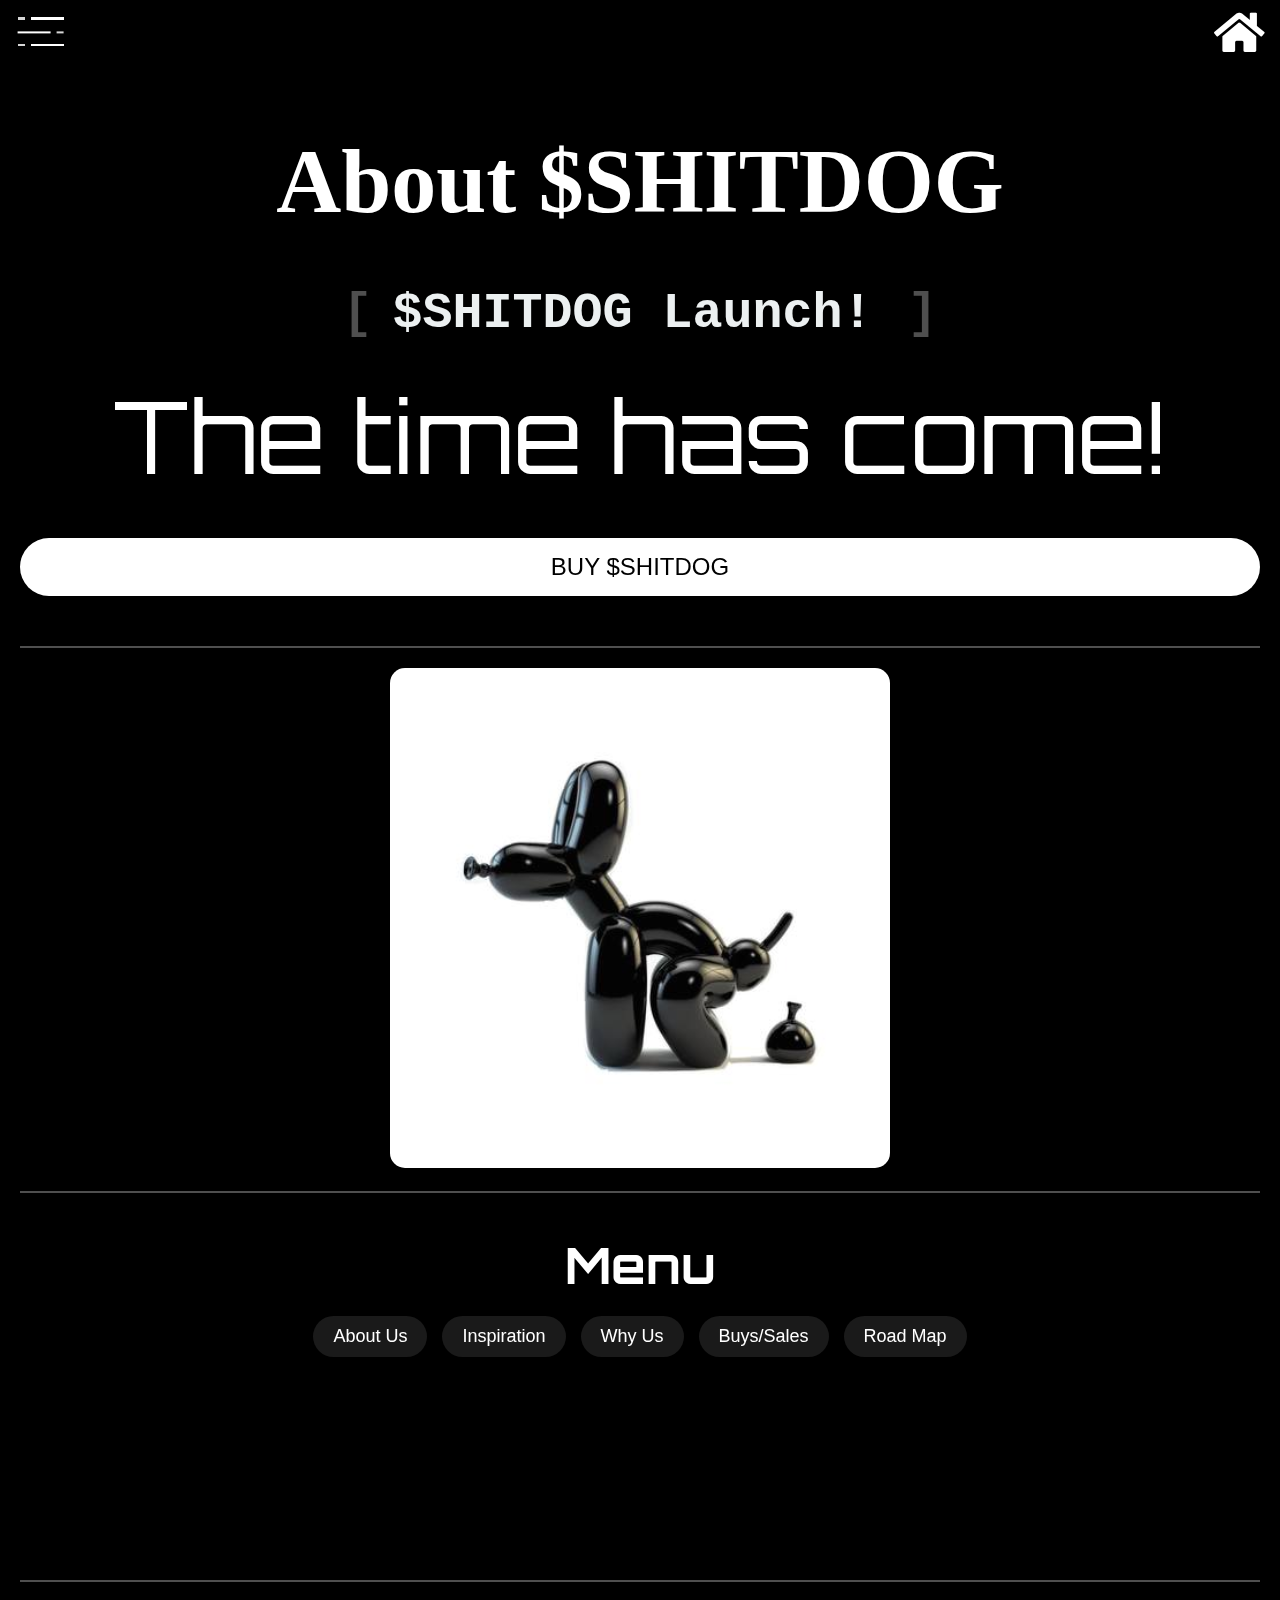
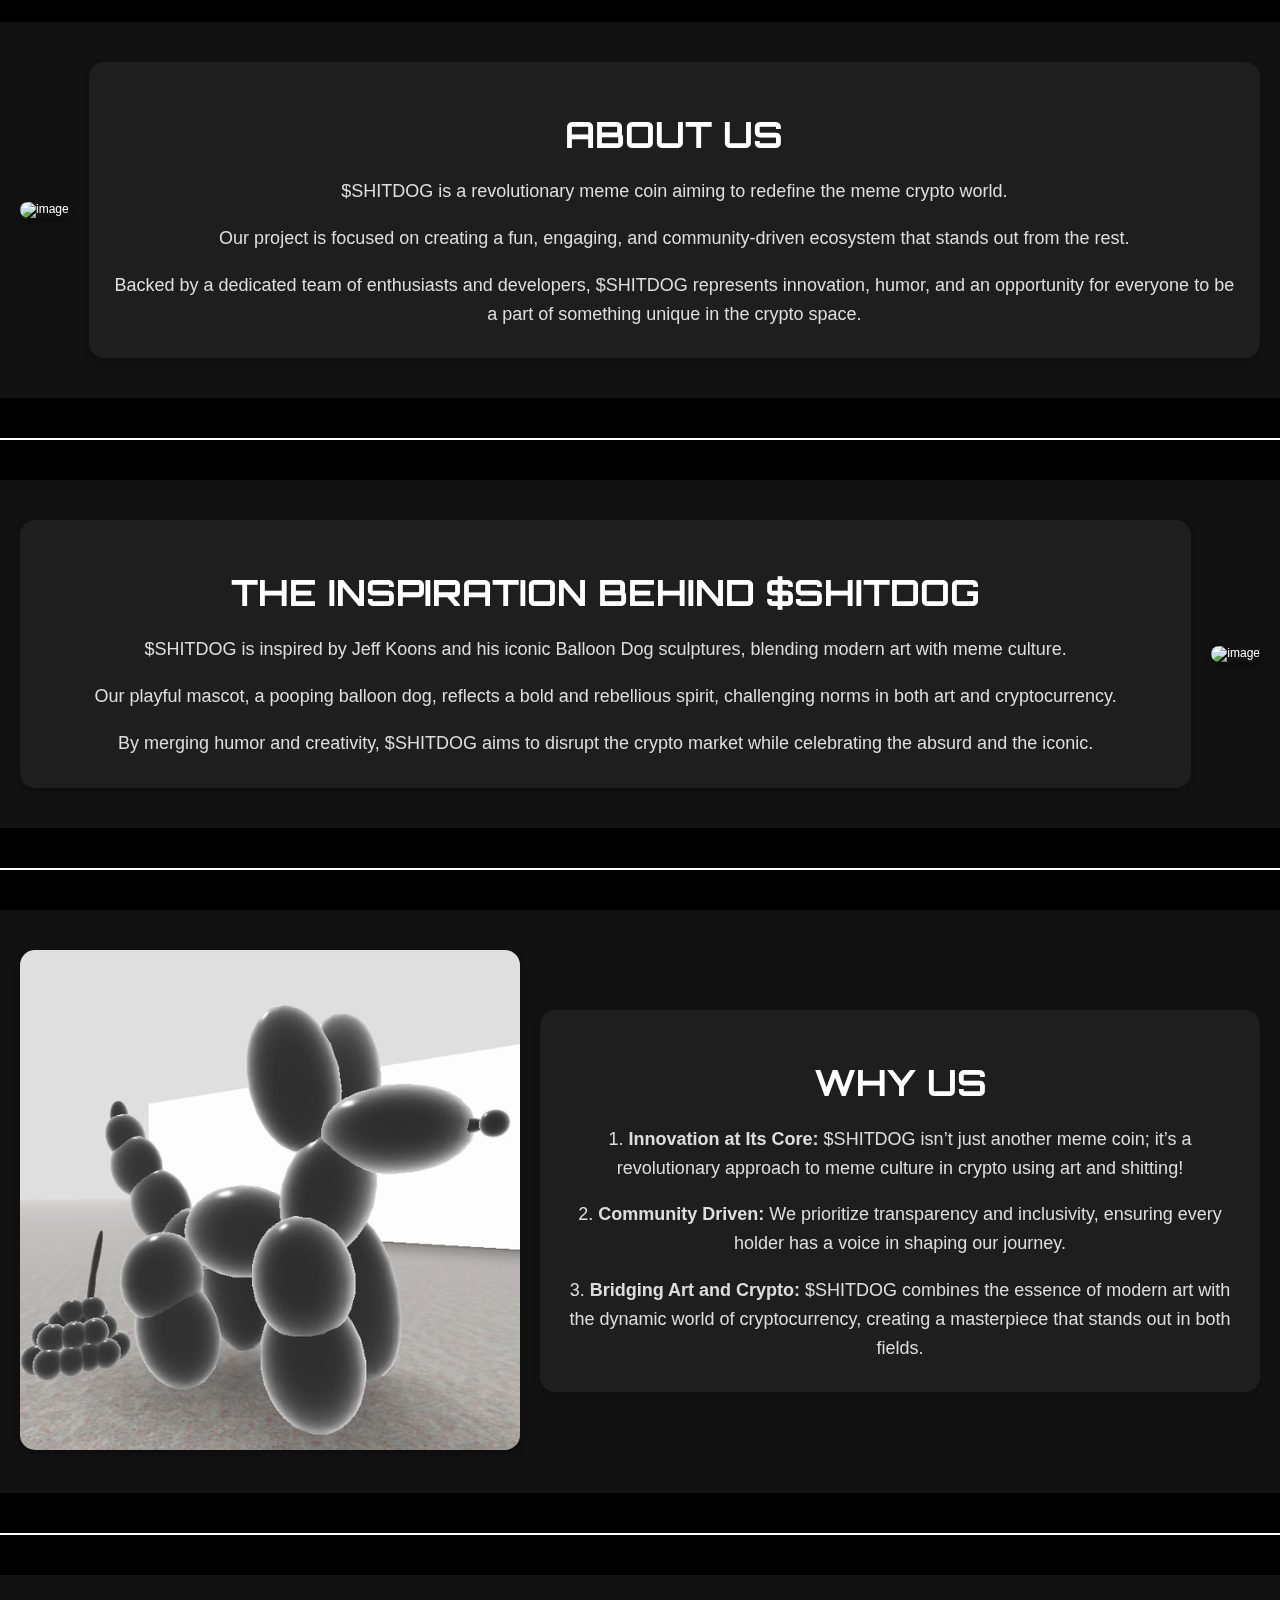
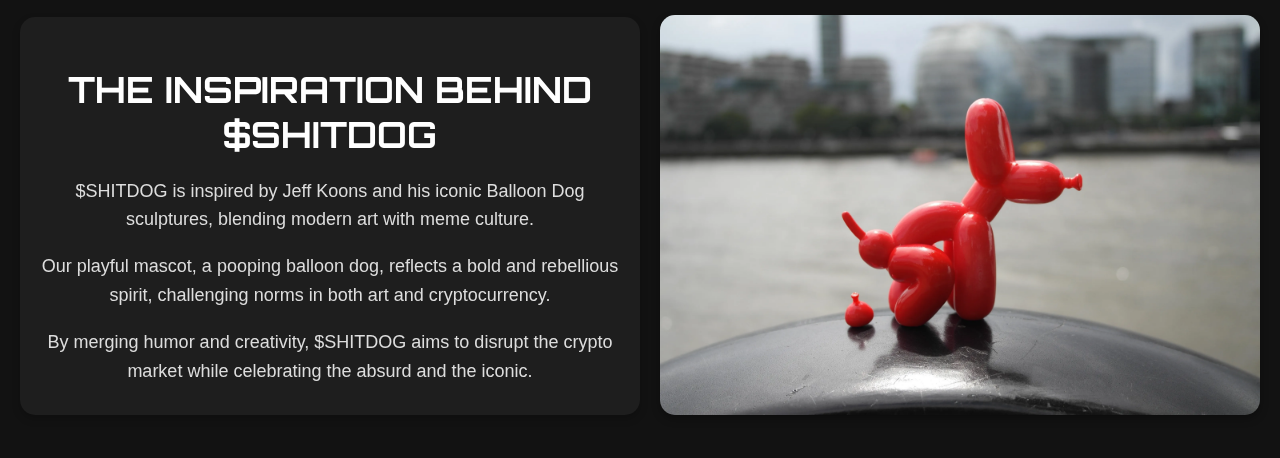
==== aboutcoin.html @ 954bfbb8 "a coisar o about us" ====
<!DOCTYPE html>
<html lang="en">
<head>
    <meta charset="UTF-8">
    <meta name="viewport" content="width=device-width, initial-scale=1.0">
    <title>About - $SHITDOG</title>
    <link rel="stylesheet" href="css/menu.css">
    <link rel="stylesheet" href="css/about.css">
    <link rel="stylesheet" href="css/particle.css">
    <link href="https://fonts.googleapis.com/css2?family=Orbitron:wght@400;900&display=swap" rel="stylesheet">
    <link href="https://cdn.bootcss.com/font-awesome/5.8.0/css/all.css" rel="stylesheet" />
    <link href="https://fonts.googleapis.com/css?family=Lato" rel="stylesheet">
</head>
<body>
    <header>
        <div id="nav-container">
            <div class="toggle-icon">
                <span class="bar"></span>
                <span class="bar"></span>
                <span class="bar"></span>
            </div><!-- /toggle-icon -->
        </div><!-- /nav-container -->
        <a href="index.html" id="home-button">
            <i class="fas fa-home"></i>
        </a>
    </header>

    <div id="buttons-container">
        <div class="wrap"><a class="btn-6" href="aboutcoin.html">About Us</a></div>
        <div class="wrap"><a class="btn-6" href="#">Button 2</a></div>
        <div class="wrap"><a class="btn-6" href="#">Button 3</a></div>
    </div>

    <div class="main-section">
        <h1 class="page-title">About $SHITDOG</h1>
        
        <div class="content">
            <div class="content__container">
                <p class="content__container__text">$SHITDOG Launch!</p>     
            </div>
        </div>        

        <div class="coin">
            <div class="front"></div>
            <div class="front_b"></div>
            <div class="back"></div>
            <div class="back_b"></div>
        </div>
        <div id="countdown" class="countdown"></div>
        <button id="buy-button" class="buy-button" disabled>BUY $SHITDOG</button>

        <div class="image-container">
            <hr class="custom-hr">
            <img src="imgs/logonotext.png" alt="SHITDOG Image" class="rounded-image">
            <hr class="custom-hr">
        </div>
        

        <h2 class="menu-title">Menu</h2>
        <div class="menu-buttons">
            <a href="#about-us" class="menu-btn">About Us</a>
            <a href="#inspiration" class="menu-btn">Inspiration</a>
            <a href="#whyus" class="menu-btn">Why Us</a>
            <a href="#buyssales" class="menu-btn">Buys/Sales</a>
            <a href="#roadmap" class="menu-btn">Road Map</a>
        </div>

        <div class="video-container">
            <video autoplay loop muted playsinline class="video-loop">
                <source src="imgs/GifCao.mp4" type="video/mp4">
                Your browser does not support the video tag.
            </video>
            <hr class="custom-hr">
        </div>
    </div>
    
    <section class="about-us" id="about-us">
        <div class="about-us-image">
            <img src="imgs/Logo.png" alt="image">
        </div>
        <div class="about-us-text">
            <h2>About Us</h2>
            <p>$SHITDOG is a revolutionary meme coin aiming to redefine the meme crypto world.</p>
            <p>Our project is focused on creating a fun, engaging, and community-driven ecosystem that stands out from the rest.</p>
            <p>Backed by a dedicated team of enthusiasts and developers, $SHITDOG represents innovation, humor, and an opportunity for everyone to be a part of something unique in the crypto space.</p>
        </div>
    </section>

    <hr class="custom-hrr"> <!-- Linha branca entre seções -->
    
    <section class="about-us2" id="inspiration">
        <div class="about-us-text2">
            <h2>The Inspiration Behind $SHITDOG </h2>
            <p>$SHITDOG is inspired by Jeff Koons and his iconic Balloon Dog sculptures, blending modern art with meme culture. </p>
            <p>Our playful mascot, a pooping balloon dog, reflects a bold and rebellious spirit, challenging norms in both art and cryptocurrency. </p>
            <p>By merging humor and creativity, $SHITDOG aims to disrupt the crypto market while celebrating the absurd and the iconic.</p>
        </div>
        <div class="about-us-image2">
            <img src="imgs/jeffimage.jpeg" alt="image">
        </div>
    </section>

    <hr class="custom-hrr"> <!-- Linha branca entre seções -->
    
    <section class="about-us" id="whyus">
        <div class="about-us-image">
            <img src="imgs/modelRB.png" alt="image">
        </div>
        <div class="about-us-text">
            <h2>Why Us</h2>
            <p>1. <strong>Innovation at Its Core:</strong> $SHITDOG isn’t just another meme coin; it’s a revolutionary approach to meme culture in crypto using art and shitting!</p>
            <p>2. <strong>Community Driven:</strong> We prioritize transparency and inclusivity, ensuring every holder has a voice in shaping our journey.</p>
            <p>3. <strong>Bridging Art and Crypto:</strong> $SHITDOG combines the essence of modern art with the dynamic world of cryptocurrency, creating a masterpiece that stands out in both fields.</p>
        </div>
    </section>

    <hr class="custom-hrr"> <!-- Linha branca entre seções --> 

    <section class="about-us2" id="buyssales">
        <div class="about-us-text2">
            <h2>The Inspiration Behind $SHITDOG </h2>
            <p>$SHITDOG is inspired by Jeff Koons and his iconic Balloon Dog sculptures, blending modern art with meme culture. </p>
            <p>Our playful mascot, a pooping balloon dog, reflects a bold and rebellious spirit, challenging norms in both art and cryptocurrency. </p>
            <p>By merging humor and creativity, $SHITDOG aims to disrupt the crypto market while celebrating the absurd and the iconic.</p>
        </div>
        <div class="about-us-image2">
            <img src="imgs/poopingdog.png" alt="image">
        </div>
    </section>
    
    
    


</body> 

<script src="js/countdown.js"></script>
<script src="js/menu.js"></script>
<script src="https://code.jquery.com/jquery-3.6.0.min.js"></script>

</html>
---- css/menu.css ----
@import url(https://fonts.googleapis.com/css?family=Open+Sans:400);

header {
    position: fixed;
    top: 0;
    left: 0;
    width: 100%;
    height: 80px;
    background-color: rgba(0, 0, 0, 0); /* Fundo transparente */
    display: flex;
    align-items: center;
    padding: 5px; /* Padding ajustado para cima e para a esquerda */
    z-index: 2;
}
  
#nav-container {
    display: flex;
    align-items: center;
}

/* toggle-icon */
.toggle-icon {
    display: block;
    position: relative;
    width: 100%;
    margin: -2.2em auto 0 0.2em;
    -webkit-transition: margin 600ms;
    -moz-transition: margin 600ms;
    transition: margin 600ms;
    cursor: pointer;
}

.toggle-icon .bar {
    display: block;
    width: 3.8em;
    height: 0.2em;
    margin: 0.9em;
    border-right: 2.8em solid #fff;
    border-left: 0.6em solid #d6d6d6;
    -webkit-box-sizing: border-box;
    -moz-box-sizing: border-box;
    box-sizing: border-box;
    -webkit-transition-property: -webkit-transform, margin, border-right-color, box-shadow;
    -moz-transition-property: -moz-transform, margin, border-right-color, box-shadow;
    transition-property: transform, margin, border-right-color, box-shadow;
    -webkit-transition-duration: 600ms;
    -moz-transition-duration: 600ms;
    transition-duration: 600ms;
}
.toggle-icon .bar:nth-of-type(1) {
    -webkit-transition: opacity 300ms;
    -moz-transition: opacity 300ms;
    transition: opacity 300ms;
}
.toggle-icon .bar:nth-of-type(2) {
    -webkit-transform: rotate(-180deg);
    -moz-transform: rotate(-180deg);
    -ms-transform: rotate(-180deg);
    -o-transform: rotate(-180deg);
    transform: rotate(-180deg);
}

/* pushed */
.pushed .toggle-icon {
    margin: -3.2em 0 0 0.7em;
}

.pushed .bar:nth-of-type(1) {
    opacity: 0;
}

.pushed .bar:nth-of-type(2) {
    margin-left: 1.4em;
    -webkit-transform: rotate(-137deg) translateY(-1.5em);
    -moz-transform: rotate(-137deg) translateY(-1.5em);
    -ms-transform: rotate(-137deg) translateY(-1.5em);
    -o-transform: rotate(-137deg) translateY(-1.5em);
    transform: rotate(-137deg) translateY(-1.5em);
}

.pushed .bar:nth-of-type(3) {
    margin-left: 0.5em;
    -webkit-transform: rotate(-42deg);
    -moz-transform: rotate(-42deg);
    -ms-transform: rotate(-42deg);
    -o-transform: rotate(-42deg);
    transform: rotate(-42deg);
}

.pushed .toggle-icon:hover .bar:nth-of-type(2) {
    border-right-color: #e9b8b9;
    box-shadow: 0.4em 0 0.6em 0.1em rgba(205,40,44,0.75);
}
.pushed .toggle-icon:hover .bar:nth-of-type(3) {
    border-right-color: #ddf1da;
    box-shadow: 0.4em 0 0.6em 0.1em rgba(83,228,68,0.65);
}

/* Buttons Container */
#buttons-container {
  position: fixed;
  top: 50px; /* Posição inicial */
  left: 50%;
  transform: translate(-50%, -50px); /* Fora da tela por padrão */
  opacity: 0; /* Invisível por padrão */
  display: flex;
  gap: 15px; /* Espaço entre os botões */
  transition: all 0.5s ease; /* Transição suave para animações */
  z-index: -1; /* Mantém atrás quando oculto */
}

#buttons-container.show {
  transform: translate(-50%, 0); /* Volta para a posição original */
  opacity: 1; /* Torna visível */
  z-index: 30; /* Traz os botões para frente */
}
button {
    text-decoration: none; /* Remove sublinhado */
    display: block; /* Garante que o link preencha toda a área */
    width: 100%; /* Preenche a largura do botão */
    height: 100%; /* Preenche a altura do botão */
}

/* Botão base */
.btn-6 {
  position: relative;
  display: flex;
  justify-content: center;
  align-items: center;
  width: 150px;
  height: 50px;
  text-transform: uppercase;
  border: 1px solid #000;
  color: #000;
  border-radius: 50px;
  background-color: #fff;
  cursor: pointer;
  font-family: Arial, sans-serif;
  font-size: 14px;
  transition: color 0.3s ease, background-color 0.3s ease, border-color 0.3s ease;
  box-sizing: border-box;
}

/* Hover corrigido */
.btn-6:hover {
  color: white;
  background-color: #333;
  border-color: white;
}

/* Botão de casa no canto superior direito */
#home-button {
    position: absolute;
    top: 8px; /* Distância do topo */
    right: 25px; /* Distância da borda direita */
    font-size: 45px; /* Tamanho do ícone */
    color: white; /* Cor do ícone */
    text-decoration: none; /* Remove o sublinhado */
    transition: transform 0.3s ease, color 0.3s ease; /* Transição suave para hover */
    z-index: 3; /* Garante que esteja acima de outros elementos */
}

#home-button:hover {
  transform: scale(1.2); /* Expande o ícone ao passar o mouse */

}

/* Estilo responsivo para telas pequenas */
@media screen and (max-width: 768px) {
  #buttons-container {
      flex-direction: column; /* Empilha os botões no mobile */
  }
}
---- css/about.css ----
@font-face {
    font-family: 'CustomFont';
    src: url('fonts/custom-font.ttf') format('truetype');
}



/* General Styling */
body {
    margin: 0;
    background-color: #000;
    color: #fff;
    text-align: center; 
}

html {
    scroll-behavior: smooth;
}

/* Main Section */
.main-section {
    margin-top: 50px;
    padding: 20px;
}

.page-title {
    font-size: 90px;
    margin-bottom: 30px;
    font-family: Georgia, 'Times New Roman', Times, serif;
}


.countdown {
    font-size: 100px; /* Letras maiores */
    margin-bottom: 20px;
    color: white; /* Texto branco */
    display: inline-block;
    font-family: 'Orbitron', sans-serif; /* Aplica a fonte Orbitron */
}

/* Buy Button */
.buy-button {
    font-size: 24px;
    padding: 15px 30px;
    margin: 20px 0;
    border: none;
    border-radius: 30px;
    background: white; /* Fundo branco */
    color: black; /* Texto preto */
    cursor: not-allowed; /* Cursor desativado por padrão */
    transition: all 0.3s ease;
}

.buy-button.enabled {
    cursor: pointer; /* Cursor normal quando habilitado */
}

.buy-button:hover.enabled {
    background: #f2f2f2; /* Fundo cinza claro no hover */
    color: #333; /* Texto cinza escuro no hover */
}

.image-container {
    text-align: center;
    margin-top: 50px; /* Espaçamento superior para separar do botão */
}

.rounded-image {
    max-width: 100%; /* Ajusta ao tamanho do container */
    height: auto;
    border-radius: 15px; /* Ajusta o arredondamento dos cantos */
    box-shadow: 0 4px 8px rgba(0, 0, 0, 0.2); /* Adiciona uma leve sombra para destaque */
    transition: transform 0.3s ease, box-shadow 0.3s ease;
}

.rounded-image:hover {
    transform: scale(1.05); /* Efeito de zoom ao passar o mouse */
    box-shadow: 0 6px 12px rgba(0, 0, 0, 0.3); /* Aumenta a sombra no hover */
}

.custom-hr {
    border: none;
    height: 1px; /* Espessura da linha */
    background-color: #808080; /* Cinza */
    margin: 20px 0; /* Espaçamento acima e abaixo da linha */
}

/* Menu Section */
.menu-title {
    font-size: 50px;
    margin: 40px 0 20px;
    margin-top: 40px;
    font-family: 'Orbitron', sans-serif; /* Aplica a fonte Orbitron */
}

.menu-buttons {
    display: flex;
    justify-content: center;
    flex-wrap: wrap;
    gap: 15px;
}

.menu-btn {
    font-size: 18px;
    text-decoration: none;
    color: white;
    background: rgba(255, 255, 255, 0.1);
    padding: 10px 20px;
    border-radius: 30px;
    transition: all 0.3s ease;
}

.menu-btn:hover {
    background: rgba(255, 255, 255, 0.5);
    color: black;
}

/* Video Section */
.video-container {
    margin-top: 50px;
    margin-bottom: 20px;
    text-align: center; /* Centraliza o vídeo */
}

.video-loop {
    width: 80%; /* Ajusta a largura do vídeo */
    max-width: 800px; /* Define um limite máximo */
    border-radius: 15px; /* Cantos arredondados */
    box-shadow: 0 4px 8px rgba(0, 0, 0, 0.3); /* Sombra para destaque */
}

/* Estilo do <hr> cinzento */
.custom-hr {
    border: none;
    height: 2px;
    background-color: #4f4f4f; /* Cinza escuro */
    margin-top: 20px;
    margin-bottom: 20px;
}


/* Animated Text Section */
.content {
    margin-top: 50px;
    position: relative;
    height: 60px; /* Altura fixa */
    overflow: hidden; /* Oculta o texto fora do contêiner */
    font-family: 'Terminal', monospace; /* Fonte Terminal */
    font-size: 50px; /* Tamanho do texto */
    color: #ecf0f1;
    text-align: center;
    display: flex; /* Alinha os itens horizontalmente */
    justify-content: center; /* Centraliza horizontalmente */
    align-items: center; /* Centraliza verticalmente */
    margin-bottom: 30px;
}

.content__container {
    font-weight: bold;
    position: relative;
    display: flex; /* Flexbox para organizar os elementos */
    align-items: center;
    padding: 0 20px;
}

.content__container:before {
    content: '[';
    color: #4f4f4f; /* Cinza escuro */
    font-size: 50px;
    position: absolute;
    left: -30px; /* Move para a esquerda */
    animation: blink 1s infinite; /* Animação de piscar */
}

.content__container:after {
    content: ']';
    color: #4f4f4f; /* Cinza escuro */
    font-size: 50px;
    position: absolute;
    right: -30px; /* Move para a direita */
    animation: blink 1s infinite; /* Animação de piscar */
}

.content__container__text {
    display: inline-block;
    margin-right: 15px; /* Espaço entre o texto fixo e os itens */
    text-align: left;
    font-size: 50px;
    color: #ecf0f1;
}

/* Animação de piscar para os colchetes */
@keyframes blink {
    0%, 100% {
        opacity: 1;
    }
    50% {
        opacity: 0;
    }
}

/* About Us Section */
.about-us, .about-us2 {
    display: flex;
    flex-direction: row;
    align-items: center;
    padding: 40px 20px;
    background-color: #121212; /* Fundo escuro */
    color: #ffffff;
    gap: 20px;
}

/* Imagem com animação de hover */
.about-us-image img, .about-us-image2 img {
    width: 100%;
    max-width: 600px;
    height: auto;
    border-radius: 15px;
    box-shadow: 0 4px 8px rgba(0, 0, 0, 0.3);
    transition: transform 0.3s ease, box-shadow 0.3s ease; /* Animação suave */
}

.about-us-image img:hover, .about-us-image2 img:hover {
    transform: scale(1.05); /* Zoom na imagem */
    box-shadow: 0 8px 16px rgba(0, 0, 0, 0.5); /* Sombra mais forte */
}

/* Caixa de texto com animação de hover */
.about-us-text, .about-us-text2 {
    flex: 1;
    padding: 20px;
    background-color: rgba(255, 255, 255, 0.05);
    border-radius: 15px;
    box-shadow: 0 4px 8px rgba(0, 0, 0, 0.2);
    transition: transform 0.3s ease, box-shadow 0.3s ease; /* Animação suave */
}

.about-us-text:hover, .about-us-text2:hover {
    transform: translateY(-5px); /* Eleva a caixa ao passar o mouse */
    box-shadow: 0 8px 16px rgba(255, 255, 255, 0.3); /* Sombra mais clara */
}

/* Títulos e texto */
.about-us-text h2, .about-us-text2 h2 {
    font-size: 36px;
    font-family: 'Orbitron', sans-serif;
    margin-bottom: 20px;
    text-transform: uppercase;
}

.about-us-text p, .about-us-text2 p {
    font-size: 18px;
    line-height: 1.6;
    margin-bottom: 10px;
    color: #dddddd;
}

.custom-hrr {
    border: 0;
    height: 2px;
    background: #ffffff; /* Cor branca */
    margin: 40px 0; /* Espaçamento vertical */
}
---- css/particle.css ----
/* ---- reset ---- */
body {
    margin: 0;
    font: normal 75% Arial, Helvetica, sans-serif;
    overflow-x: hidden; /* Evita rolagem horizontal */
    overflow-y: auto; /* Garante rolagem vertical */
  }
  /* ---- particles.js container ---- */
  #particles-js {
    position: absolute;
    width: 100%;
    height: 100%;
    background-color: #000000;
    background-repeat: repeat;
    background-size: cover;
    background-position: 50% 50%;
    z-index: -1;
  }
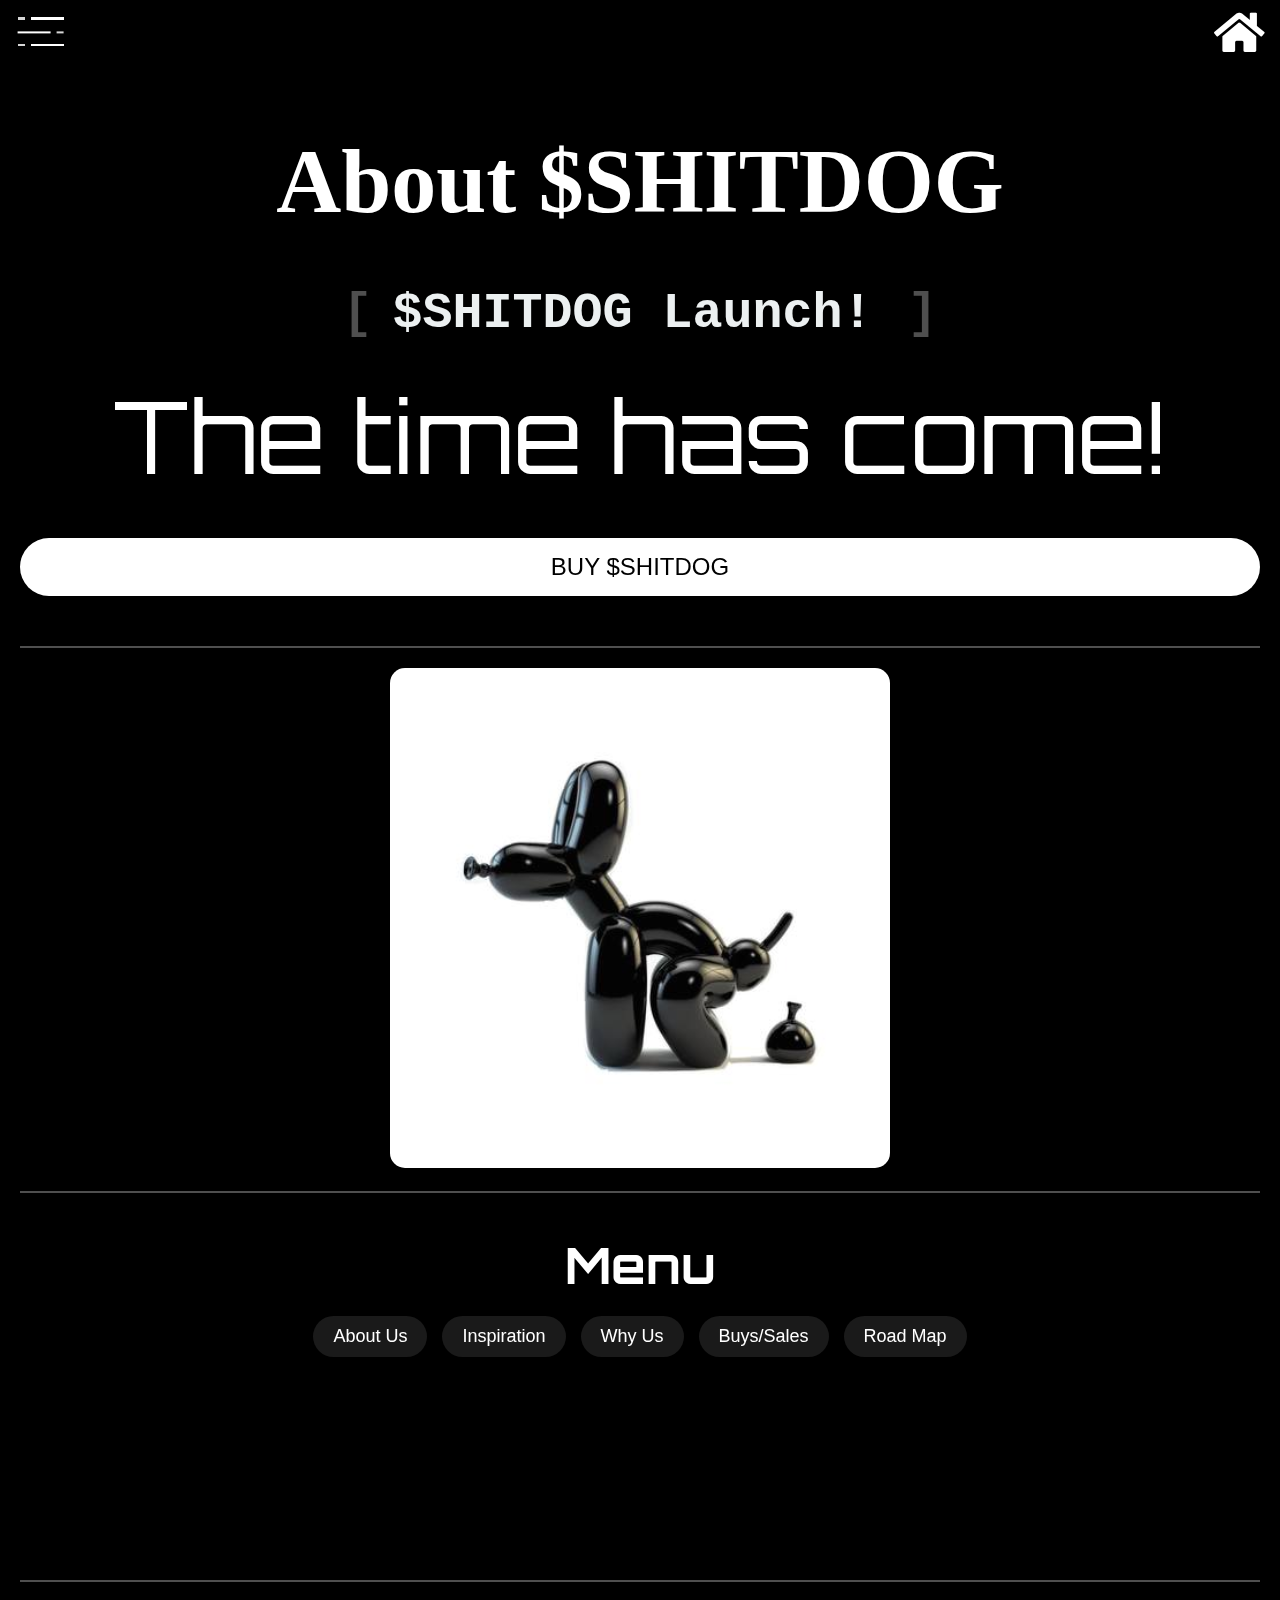
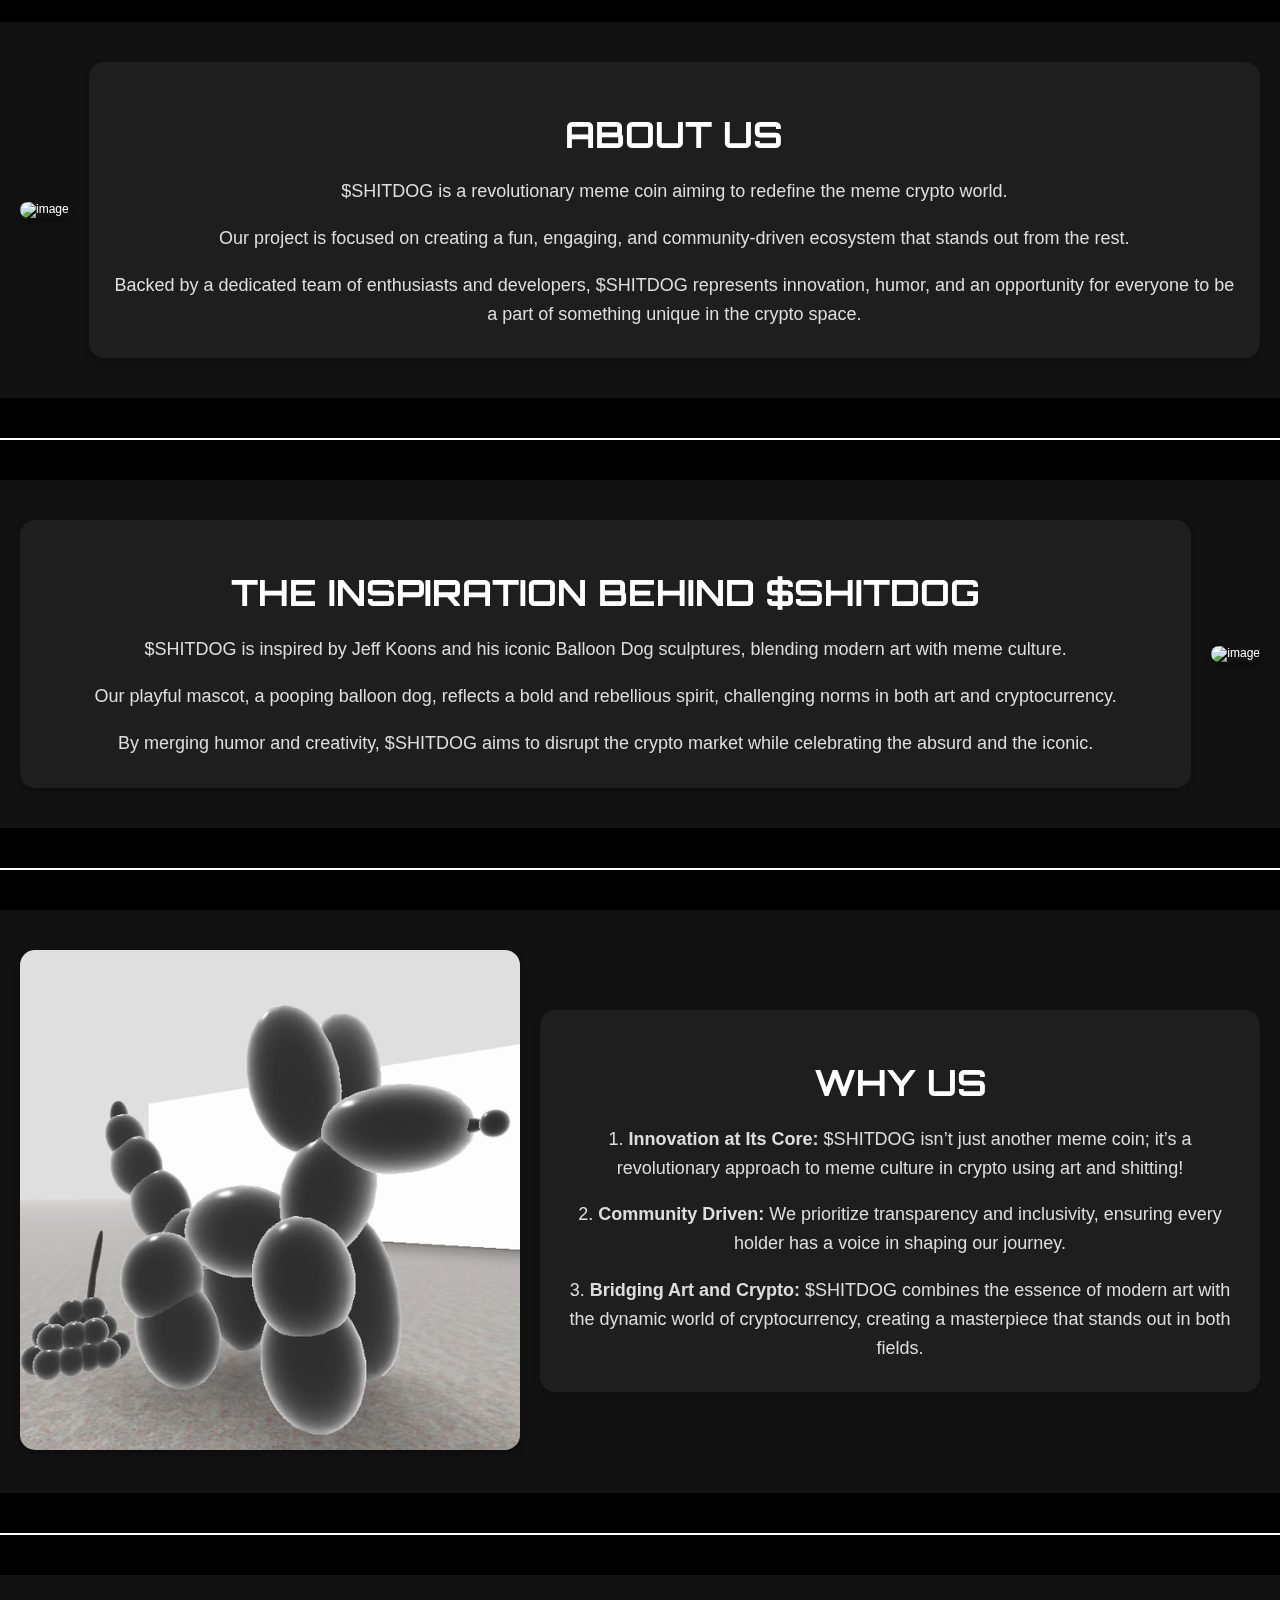
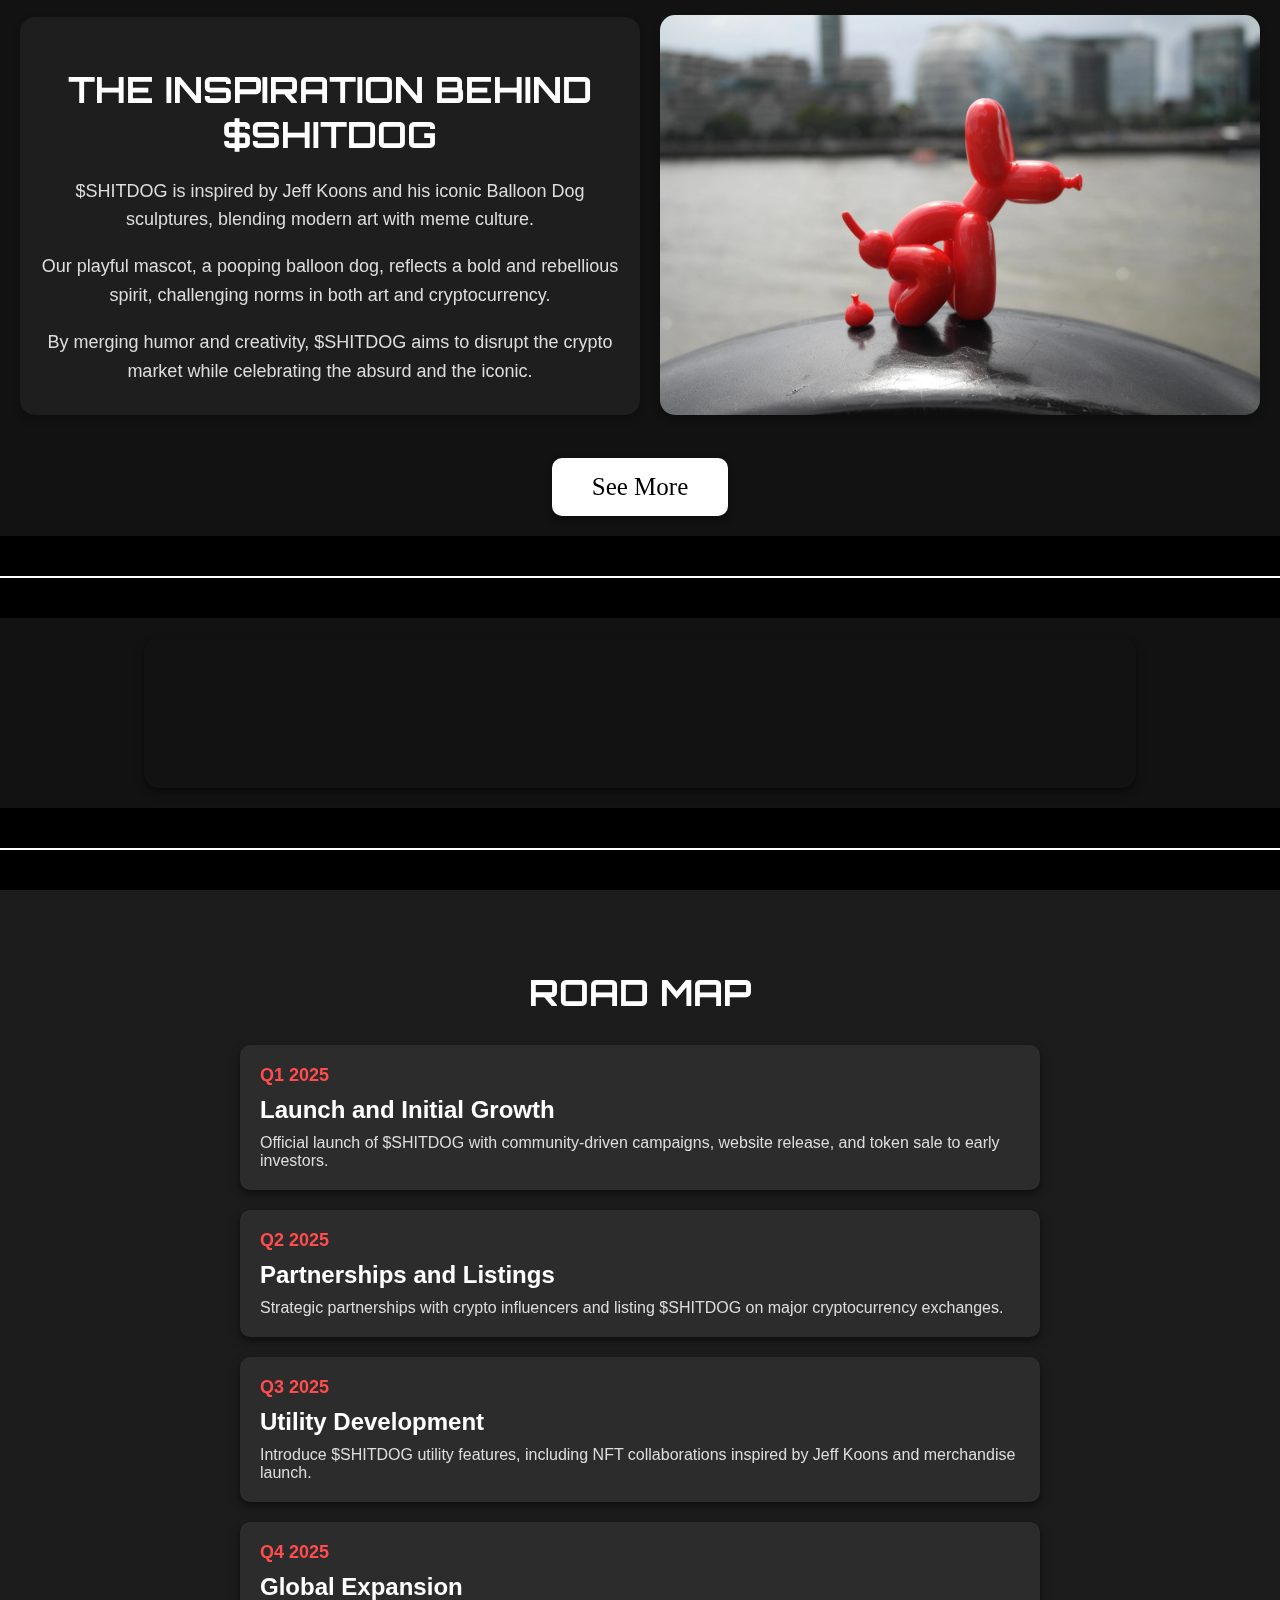
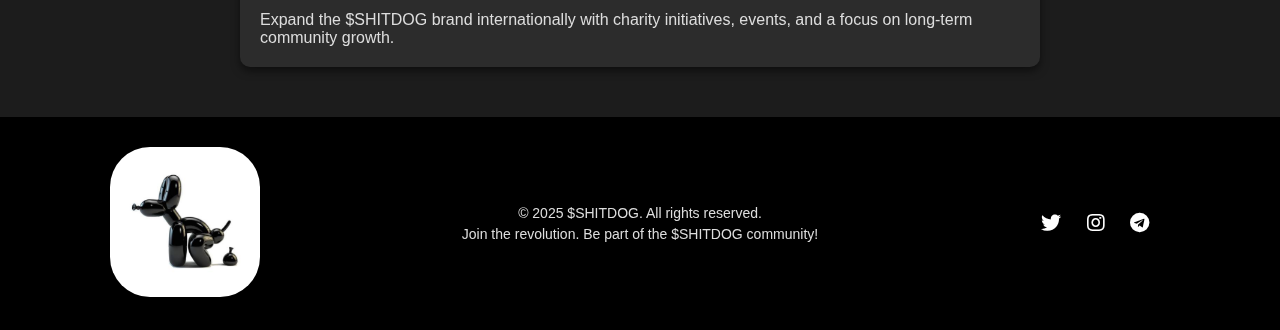
==== commit f0dd057a: "footer" ====
--- a/aboutcoin.html
+++ b/aboutcoin.html
@@ -125,12 +125,81 @@
         </div>
         <div class="about-us-image2">
             <img src="imgs/poopingdog.png" alt="image">
-        </div>
-    </section>
-    
-    
-    
-
+        </div>        
+    </section>
+    <div class="button-container">
+        <a href="#buy-now" class="buy-now-btn">See More</a>
+    </div>  
+    
+    <hr class="custom-hrr"> <!-- Linha branca entre seções --> 
+
+    <div class="video-section">
+        <video autoplay loop muted playsinline class="video-loop">
+            <source src="imgs/Clip2.mp4" type="video/mp4">
+            Your browser does not support the video tag.
+        </video>
+    </div>
+
+    <hr class="custom-hrr"> <!-- Linha branca entre seções --> 
+
+    <section class="roadmap-section" id="roadmap">
+        <div class="roadmap-container">
+            <h2 class="roadmap-title">Road Map</h2>
+            <div class="roadmap-timeline">
+                <div class="roadmap-item">
+                    <div class="roadmap-date">Q1 2025</div>
+                    <div class="roadmap-description">
+                        <h3>Launch and Initial Growth</h3>
+                        <p>Official launch of $SHITDOG with community-driven campaigns, website release, and token sale to early investors.</p>
+                    </div>
+                </div>
+                <div class="roadmap-item">
+                    <div class="roadmap-date">Q2 2025</div>
+                    <div class="roadmap-description">
+                        <h3>Partnerships and Listings</h3>
+                        <p>Strategic partnerships with crypto influencers and listing $SHITDOG on major cryptocurrency exchanges.</p>
+                    </div>
+                </div>
+                <div class="roadmap-item">
+                    <div class="roadmap-date">Q3 2025</div>
+                    <div class="roadmap-description">
+                        <h3>Utility Development</h3>
+                        <p>Introduce $SHITDOG utility features, including NFT collaborations inspired by Jeff Koons and merchandise launch.</p>
+                    </div>
+                </div>
+                <div class="roadmap-item">
+                    <div class="roadmap-date">Q4 2025</div>
+                    <div class="roadmap-description">
+                        <h3>Global Expansion</h3>
+                        <p>Expand the $SHITDOG brand internationally with charity initiatives, events, and a focus on long-term community growth.</p>
+                    </div>
+                </div>
+            </div>
+        </div>
+    </section>
+
+    <footer class="site-footer">
+        <div class="footer-container">
+            <div class="footer-logo">
+                <img src="imgs/logonotext.png" alt="$SHITDOG Logo" class="footer-logo-img">
+            </div>
+            <div class="footer-content">
+                <p class="footer-text">© 2025 $SHITDOG. All rights reserved.</p>
+                <p class="footer-text">Join the revolution. Be part of the $SHITDOG community!</p>
+            </div>
+            <div class="footer-social">
+                <a href="https://twitter.com" target="_blank" class="social-link">
+                    <i class="fab fa-twitter"></i>
+                </a>
+                <a href="https://instagram.com" target="_blank" class="social-link">
+                    <i class="fab fa-instagram"></i>
+                </a>
+                <a href="https://t.me" target="_blank" class="social-link">
+                    <i class="fab fa-telegram"></i>
+                </a>
+            </div>
+        </div>
+    </footer>
 
 </body> 
 
--- a/css/about.css
+++ b/css/about.css
@@ -261,3 +261,162 @@
     background: #ffffff; /* Cor branca */
     margin: 40px 0; /* Espaçamento vertical */
 }
+
+.button-container {
+    display: flex; /* Flexbox para centralização */
+    justify-content: center; /* Centraliza horizontalmente */
+    align-items: center; /* Centraliza verticalmente */
+    flex-direction: column; /* Alinha o botão em uma coluna */
+    background-color: #121212;
+    margin: 0;
+    margin-bottom: 20px;
+    padding-bottom: 20px;
+}
+
+.buy-now-btn {
+    display: inline-block;
+    background-color: #ffffff; /* Cor de fundo do botão */
+    color: #000000; /* Cor do texto */
+    text-decoration: none;
+    font-size: 25px;
+    padding: 15px 40px;
+    border-radius: 10px;
+    box-shadow: 0 4px 8px rgba(0, 0, 0, 0.3);
+    transition: all 0.3s ease;
+    font-family: Georgia, 'Times New Roman', Times, serif;
+}
+
+.buy-now-btn:hover {
+    background-color: #757575; /* Cor mais escura no hover */
+    box-shadow: 0 8px 16px rgba(0, 0, 0, 0.5);
+    transform: scale(1.05); /* Pequeno zoom ao passar o mouse */
+}
+
+
+.video-section {
+    display: flex;
+    justify-content: center;
+    align-items: center;
+    background-color: #121212; /* Fundo escuro */
+    padding: 20px;
+}
+
+.video-loop {
+    max-width: 90%; /* Ajusta o tamanho do vídeo */
+    height: auto;
+    border-radius: 15px; /* Cantos arredondados */
+    box-shadow: 0 4px 8px rgba(0, 0, 0, 0.5); /* Sombra ao redor do vídeo */
+}
+
+.roadmap-section {
+    background-color: #1c1c1c; /* Fundo escuro */
+    padding: 50px 20px;
+    color: #fff;
+    text-align: center;
+}
+
+.roadmap-title {
+    font-size: 36px;
+    font-family: 'Orbitron', sans-serif;
+    text-transform: uppercase;
+    margin-bottom: 30px;
+}
+
+.roadmap-container {
+    max-width: 800px;
+    margin: 0 auto;
+}
+
+.roadmap-timeline {
+    display: flex;
+    flex-direction: column;
+    gap: 20px;
+}
+
+.roadmap-item {
+    background-color: #2c2c2c;
+    padding: 20px;
+    border-radius: 10px;
+    box-shadow: 0 4px 8px rgba(0, 0, 0, 0.5);
+    text-align: left;
+}
+
+.roadmap-date {
+    font-size: 18px;
+    font-weight: bold;
+    color: #ff4c4c;
+    margin-bottom: 10px;
+}
+
+.roadmap-description h3 {
+    font-size: 24px;
+    margin: 0 0 10px 0;
+}
+
+.roadmap-description p {
+    font-size: 16px;
+    margin: 0;
+    color: #ddd;
+}
+
+.roadmap-item:hover {
+    transform: scale(1.02);
+    box-shadow: 0 8px 16px rgba(0, 0, 0, 0.5);
+    transition: all 0.3s ease;
+}
+
+.site-footer {
+    background-color: #000000; /* Fundo escuro */
+    padding: 30px 20px;
+    text-align: center;
+    color: #fff;
+}
+
+.footer-container {
+    max-width: 1200px;
+    margin: 0 auto;
+    display: flex;
+    flex-wrap: wrap;
+    justify-content: space-between;
+    align-items: center;
+    gap: 20px;
+}
+
+.footer-logo {
+    flex: 1;
+}
+
+.footer-logo-img {
+    max-width: 150px;
+    height: auto;
+    border-radius: 40px;
+}
+
+.footer-content {
+    flex: 2;
+    text-align: center;
+}
+
+.footer-text {
+    font-size: 14px;
+    margin: 5px 0;
+    color: #ddd;
+}
+
+.footer-social {
+    flex: 1;
+    text-align: center;
+}
+
+.social-link {
+    color: #fff;
+    margin: 0 10px;
+    font-size: 20px;
+    text-decoration: none;
+    transition: transform 0.3s ease, color 0.3s ease;
+}
+
+.social-link:hover {
+    transform: scale(1.2); /* Pequeno zoom no hover */
+    color: #ff4c4c; /* Vermelho destacado no hover */
+}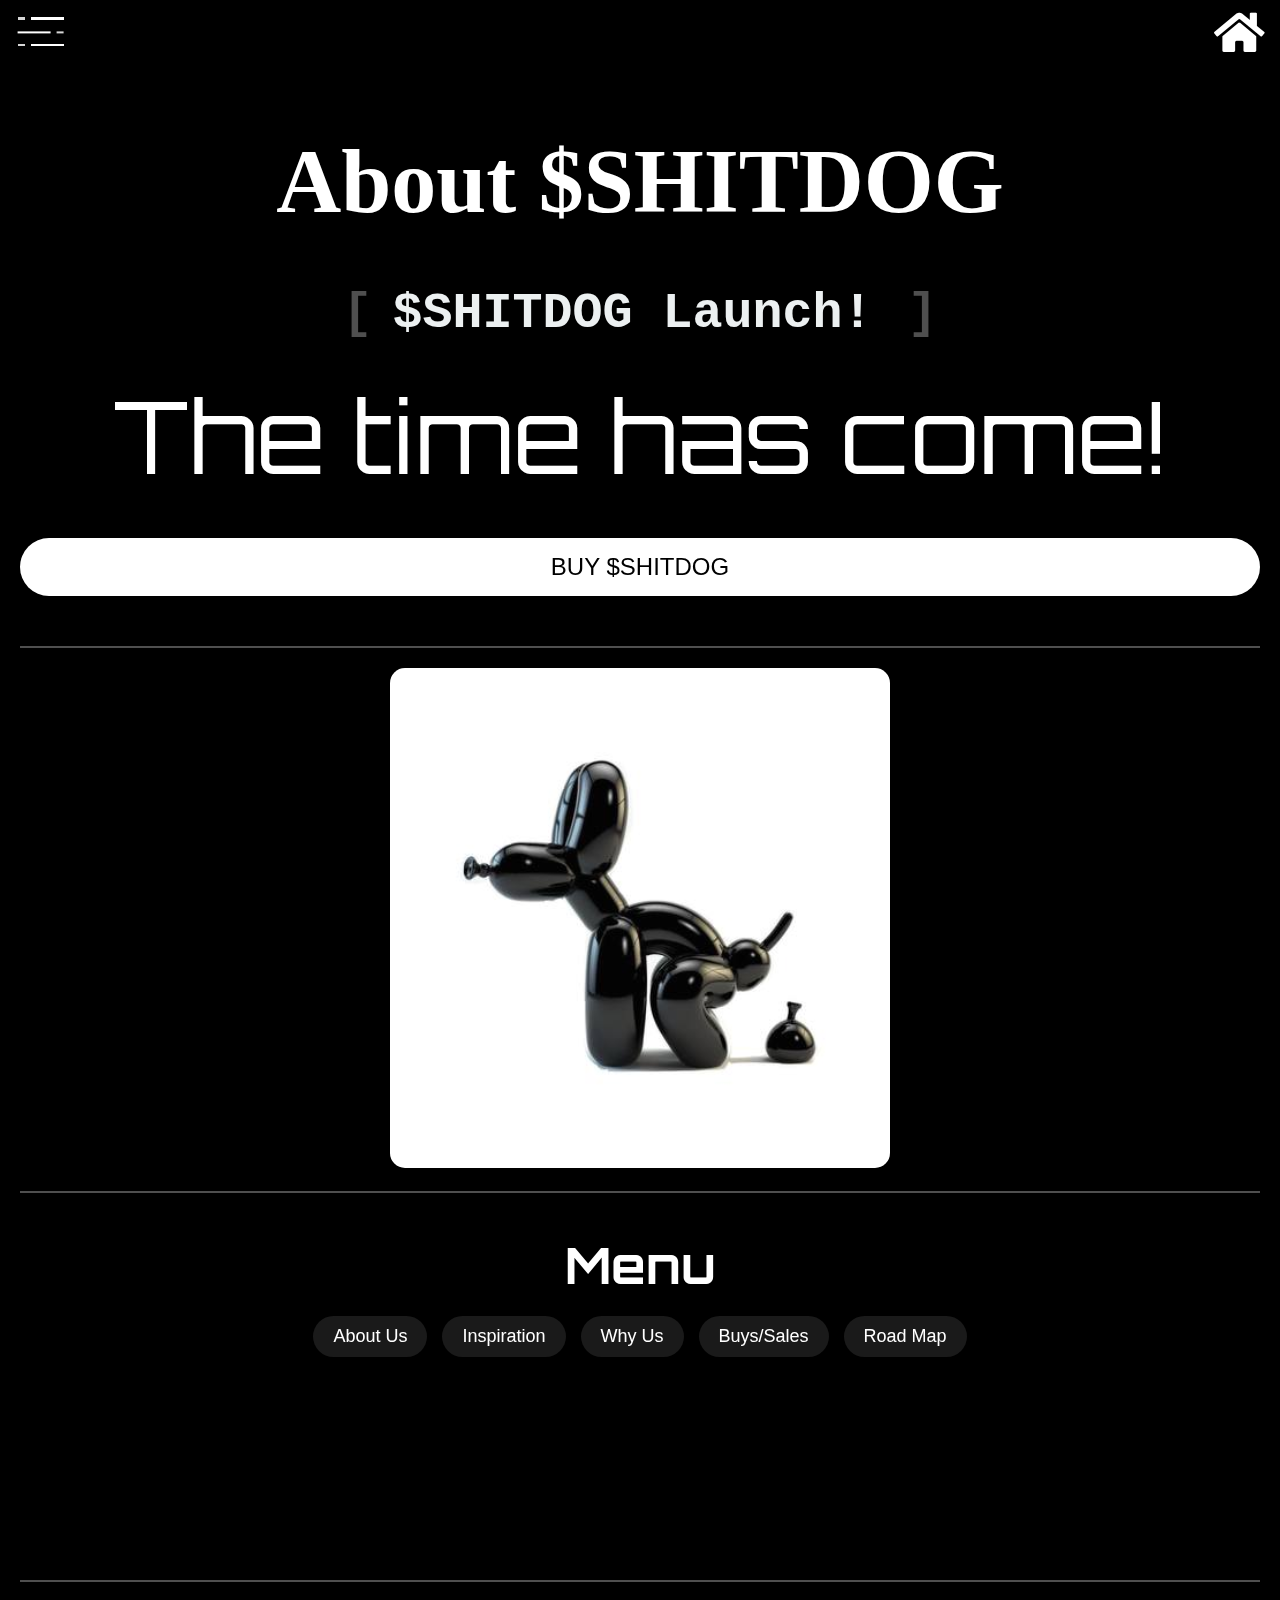
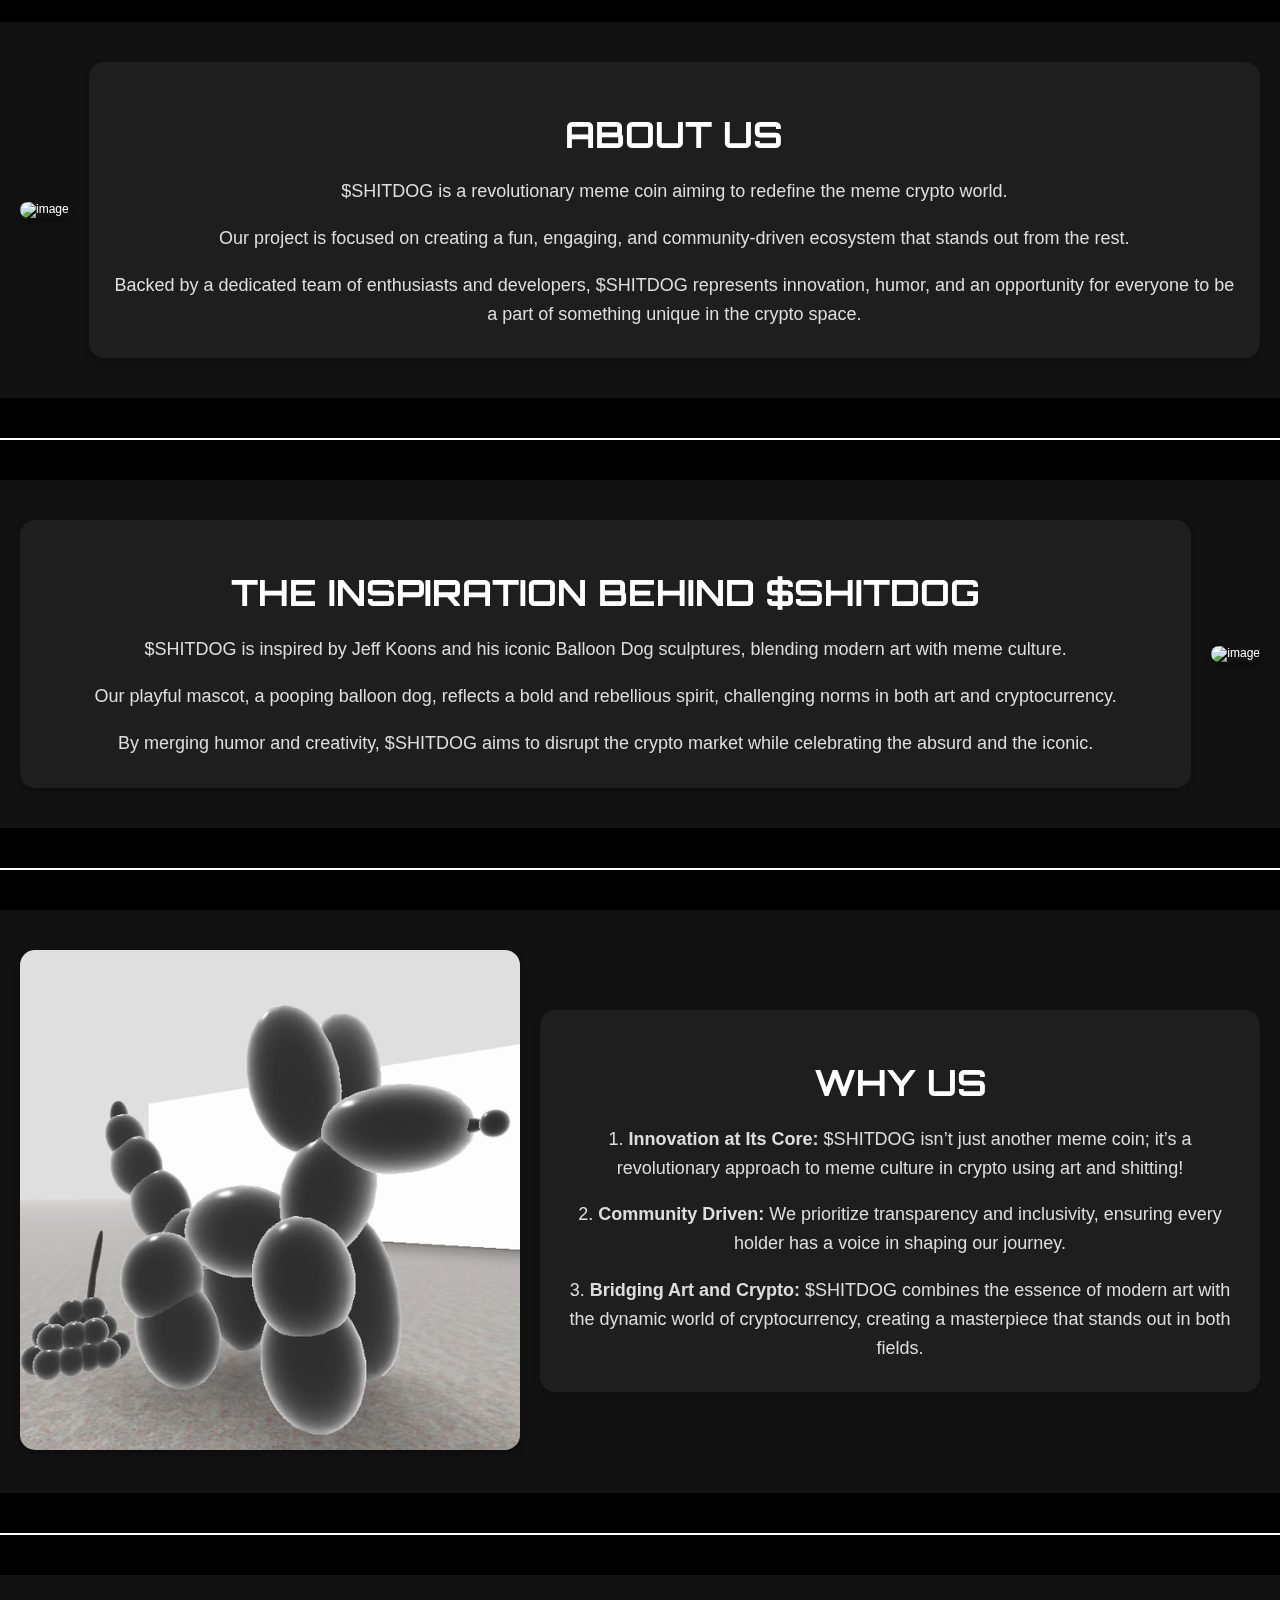
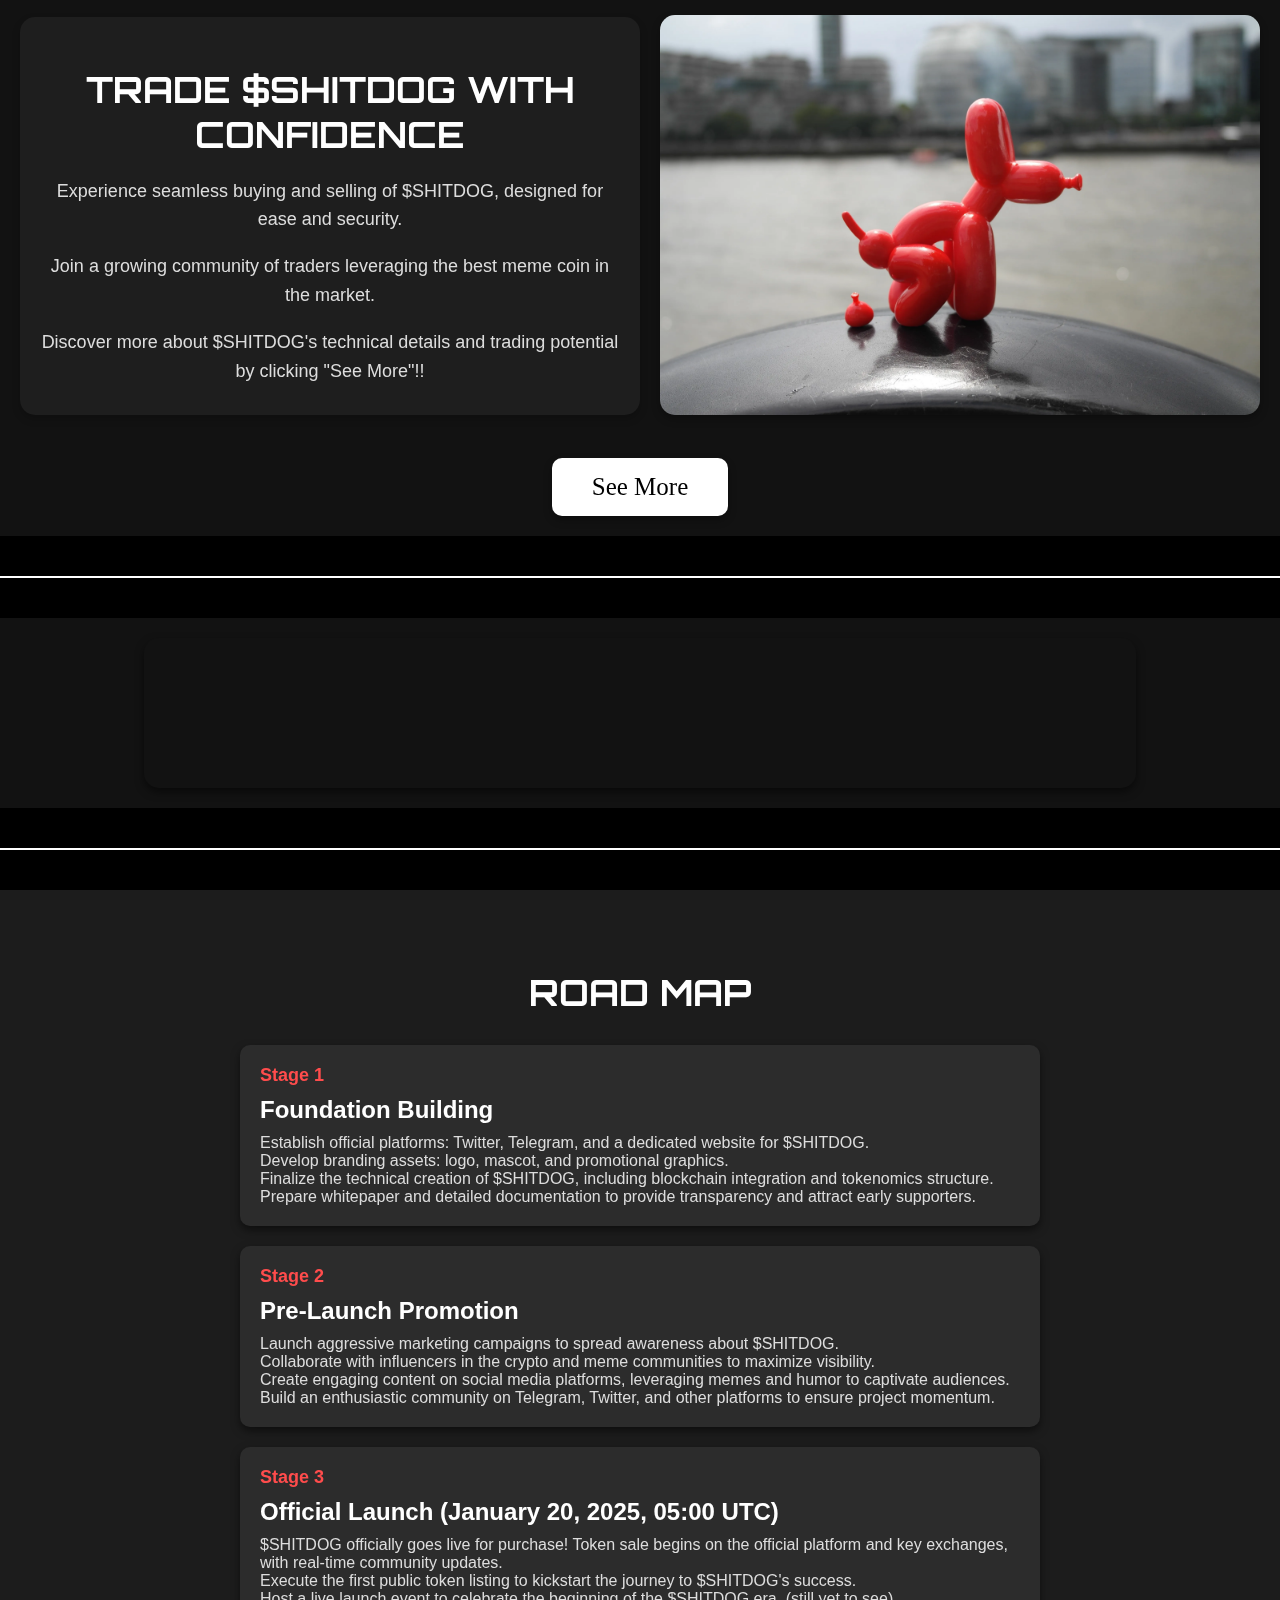
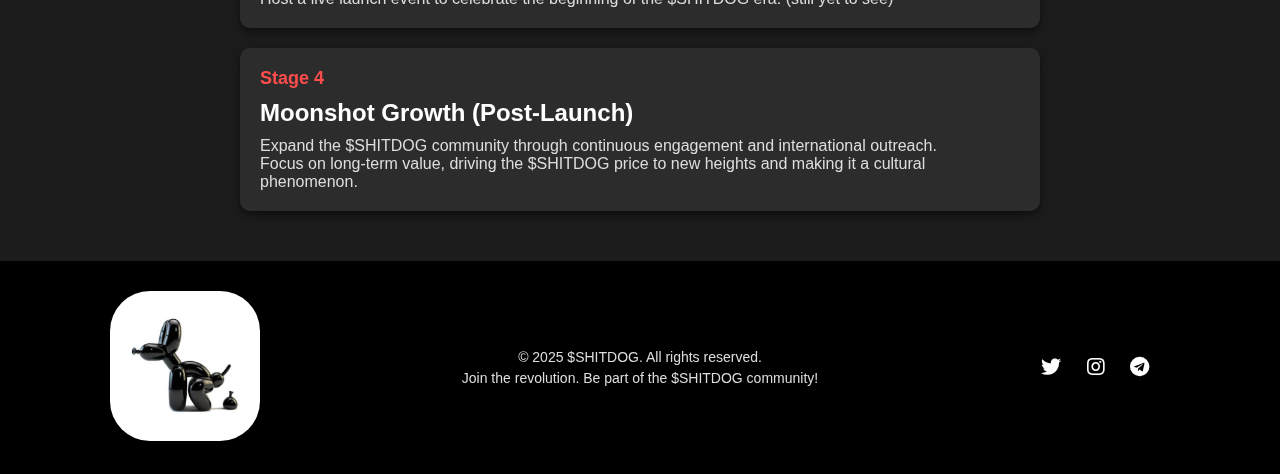
==== commit 39d85b6e: "Pagina About completa" ====
--- a/aboutcoin.html
+++ b/aboutcoin.html
@@ -118,10 +118,10 @@
 
     <section class="about-us2" id="buyssales">
         <div class="about-us-text2">
-            <h2>The Inspiration Behind $SHITDOG </h2>
-            <p>$SHITDOG is inspired by Jeff Koons and his iconic Balloon Dog sculptures, blending modern art with meme culture. </p>
-            <p>Our playful mascot, a pooping balloon dog, reflects a bold and rebellious spirit, challenging norms in both art and cryptocurrency. </p>
-            <p>By merging humor and creativity, $SHITDOG aims to disrupt the crypto market while celebrating the absurd and the iconic.</p>
+            <h2>Trade $SHITDOG with Confidence</h2>
+            <p>Experience seamless buying and selling of $SHITDOG, designed for ease and security.</p>
+            <p>Join a growing community of traders leveraging the best meme coin in the market.</p>
+            <p>Discover more about $SHITDOG's technical details and trading potential by clicking "See More"!!</p>
         </div>
         <div class="about-us-image2">
             <img src="imgs/poopingdog.png" alt="image">
@@ -147,31 +147,41 @@
             <h2 class="roadmap-title">Road Map</h2>
             <div class="roadmap-timeline">
                 <div class="roadmap-item">
-                    <div class="roadmap-date">Q1 2025</div>
-                    <div class="roadmap-description">
-                        <h3>Launch and Initial Growth</h3>
-                        <p>Official launch of $SHITDOG with community-driven campaigns, website release, and token sale to early investors.</p>
-                    </div>
-                </div>
-                <div class="roadmap-item">
-                    <div class="roadmap-date">Q2 2025</div>
-                    <div class="roadmap-description">
-                        <h3>Partnerships and Listings</h3>
-                        <p>Strategic partnerships with crypto influencers and listing $SHITDOG on major cryptocurrency exchanges.</p>
-                    </div>
-                </div>
-                <div class="roadmap-item">
-                    <div class="roadmap-date">Q3 2025</div>
-                    <div class="roadmap-description">
-                        <h3>Utility Development</h3>
-                        <p>Introduce $SHITDOG utility features, including NFT collaborations inspired by Jeff Koons and merchandise launch.</p>
-                    </div>
-                </div>
-                <div class="roadmap-item">
-                    <div class="roadmap-date">Q4 2025</div>
-                    <div class="roadmap-description">
-                        <h3>Global Expansion</h3>
-                        <p>Expand the $SHITDOG brand internationally with charity initiatives, events, and a focus on long-term community growth.</p>
+                    <div class="roadmap-date">Stage 1</div>
+                    <div class="roadmap-description">
+                        <h3>Foundation Building</h3>
+                        <p>Establish official platforms: Twitter, Telegram, and a dedicated website for $SHITDOG. <br>
+                            Develop branding assets: logo, mascot, and promotional graphics. <br>
+                            Finalize the technical creation of $SHITDOG, including blockchain integration and tokenomics structure. <br>
+                            Prepare whitepaper and detailed documentation to provide transparency and attract early supporters.</p>
+                    </div>
+                </div>
+                <div class="roadmap-item">
+                    <div class="roadmap-date">Stage 2</div>
+                    <div class="roadmap-description">
+                        <h3>Pre-Launch Promotion</h3>
+                        <p>Launch aggressive marketing campaigns to spread awareness about $SHITDOG. <br>
+                            Collaborate with influencers in the crypto and meme communities to maximize visibility. <br>
+                            Create engaging content on social media platforms, leveraging memes and humor to captivate audiences. <br>
+                            Build an enthusiastic community on Telegram, Twitter, and other platforms to ensure project momentum.</p>
+                    </div>
+                </div>
+                <div class="roadmap-item">
+                    <div class="roadmap-date">Stage 3</div>
+                    <div class="roadmap-description">
+                        <h3>Official Launch (January 20, 2025, 05:00 UTC)</h3>
+                        <p>$SHITDOG officially goes live for purchase!
+                            Token sale begins on the official platform and key exchanges, with real-time community updates. <br>
+                            Execute the first public token listing to kickstart the journey to $SHITDOG's success. <br>
+                            Host a live launch event to celebrate the beginning of the $SHITDOG era. (still yet to see)</p>
+                    </div>
+                </div>
+                <div class="roadmap-item">
+                    <div class="roadmap-date">Stage 4</div>
+                    <div class="roadmap-description">
+                        <h3>Moonshot Growth (Post-Launch)</h3>
+                        <p>Expand the $SHITDOG community through continuous engagement and international outreach. <br>
+                            Focus on long-term value, driving the $SHITDOG price to new heights and making it a cultural phenomenon.</p>
                     </div>
                 </div>
             </div>
@@ -188,13 +198,13 @@
                 <p class="footer-text">Join the revolution. Be part of the $SHITDOG community!</p>
             </div>
             <div class="footer-social">
-                <a href="https://twitter.com" target="_blank" class="social-link">
+                <a href="https://x.com/SHITDOGofficial" target="_blank" class="social-link">
                     <i class="fab fa-twitter"></i>
                 </a>
                 <a href="https://instagram.com" target="_blank" class="social-link">
                     <i class="fab fa-instagram"></i>
                 </a>
-                <a href="https://t.me" target="_blank" class="social-link">
+                <a href="https://t.me/shitdogofficialportal" target="_blank" class="social-link">
                     <i class="fab fa-telegram"></i>
                 </a>
             </div>
--- a/css/about.css
+++ b/css/about.css
@@ -165,20 +165,22 @@
 
 .content__container:before {
     content: '[';
-    color: #4f4f4f; /* Cinza escuro */
+    color: #4f4f4f;
     font-size: 50px;
     position: absolute;
-    left: -30px; /* Move para a esquerda */
-    animation: blink 1s infinite; /* Animação de piscar */
+    left: 0; /* Define para o início do container */
+    transform: translateX(-100%); /* Move o colchete para fora do texto */
+    animation: blink 1s infinite;
 }
 
 .content__container:after {
     content: ']';
-    color: #4f4f4f; /* Cinza escuro */
+    color: #4f4f4f;
     font-size: 50px;
     position: absolute;
-    right: -30px; /* Move para a direita */
-    animation: blink 1s infinite; /* Animação de piscar */
+    right: 0; /* Define para o final do container */
+    transform: translateX(100%); /* Move o colchete para fora do texto */
+    animation: blink 1s infinite;
 }
 
 .content__container__text {
@@ -419,4 +421,232 @@
 .social-link:hover {
     transform: scale(1.2); /* Pequeno zoom no hover */
     color: #ff4c4c; /* Vermelho destacado no hover */
-}+}
+
+/* Responsividade para telas menores que 1024px (tablets e dispositivos médios) */
+@media (max-width: 1024px) {
+    .page-title {
+        font-size: 70px;
+    }
+
+    .countdown {
+        font-size: 60px;
+    }
+
+    .buy-button {
+        font-size: 20px;
+        padding: 10px 20px;
+    }
+
+    .menu-title {
+        font-size: 40px;
+    }
+
+    .menu-buttons {
+        flex-direction: column; /* Alinha os botões verticalmente */
+        gap: 10px;
+    }
+
+    .video-loop {
+        width: 90%;
+        max-width: 600px;
+    }
+
+    .about-us, .about-us2 {
+        flex-direction: column; /* Torna as seções verticais */
+    }
+
+    .about-us-image img, .about-us-image2 img {
+        max-width: 100%;
+    }
+
+    .footer-container {
+        flex-direction: column;
+        gap: 10px;
+    }
+}
+
+/* Responsividade para telas menores que 768px (smartphones e tablets pequenos) */
+@media (max-width: 768px) {
+    .page-title {
+        font-size: 50px;
+    }
+
+    .countdown {
+        font-size: 40px;
+    }
+
+    .buy-button {
+        font-size: 18px;
+        padding: 8px 16px;
+    }
+
+    .menu-title {
+        font-size: 30px;
+    }
+
+    .menu-buttons {
+        flex-direction: column;
+    }
+
+    .menu-btn {
+        font-size: 16px;
+        padding: 8px 16px;
+    }
+
+    .about-us-image img, .about-us-image2 img {
+        max-width: 100%;
+        height: auto;
+    }
+
+    .about-us-text, .about-us-text2 {
+        padding: 10px;
+    }
+
+    .video-loop {
+        width: 100%;
+        max-width: 500px;
+    }
+
+    .roadmap-title {
+        font-size: 28px;
+    }
+
+    .roadmap-item {
+        padding: 15px;
+    }
+
+    .footer-container {
+        flex-direction: column;
+    }
+
+    .footer-logo-img {
+        max-width: 120px;
+    }
+
+    .footer-text {
+        font-size: 12px;
+    }
+
+    .social-link {
+        font-size: 18px;
+    }
+}
+
+/* Responsividade para telas menores que 480px (smartphones pequenos) */
+@media (max-width: 480px) {
+    .page-title {
+        font-size: 40px;
+    }
+
+    .countdown {
+        font-size: 30px;
+    }
+
+    .buy-button {
+        font-size: 16px;
+        padding: 6px 12px;
+    }
+
+    .menu-title {
+        font-size: 25px;
+    }
+
+    .menu-btn {
+        font-size: 14px;
+        padding: 6px 12px;
+    }
+
+    .about-us-text h2, .about-us-text2 h2 {
+        font-size: 24px;
+    }
+
+    .about-us-text p, .about-us-text2 p {
+        font-size: 14px;
+    }
+
+    .roadmap-title {
+        font-size: 24px;
+    }
+
+    .footer-logo-img {
+        max-width: 100px;
+    }
+
+    .footer-text {
+        font-size: 10px;
+    }
+
+    .social-link {
+        font-size: 16px;
+    }
+}
+/* Responsividade para telas menores que 768px */
+@media (max-width: 768px) {
+    .content {
+        margin-top: 30px;
+        height: 40px;
+        font-size: 30px;
+        margin-bottom: 20px;
+        position: relative; /* Adicionado */
+    }
+
+    .content__container:before,
+    .content__container:after {
+        font-size: 30px;
+        position: absolute;
+        top: 0;
+        transform: translateY(-50%);
+    }
+
+    .content__container:before {
+        left: -15px; /* Ajusta o colchete à esquerda */
+        content: '[';
+    }
+
+    .content__container:after {
+        right: -15px; /* Ajusta o colchete à direita */
+        content: ']';
+    }
+
+    .content__container__text {
+        font-size: 30px;
+        margin: 0 5px; /* Espaço entre o texto e os colchetes */
+    }
+}
+
+/* Responsividade para telas menores que 480px */
+@media (max-width: 480px) {
+    .content {
+        margin-top: 20px;
+        height: 30px;
+        font-size: 20px;
+        margin-bottom: 15px;
+        position: relative; /* Adicionado */
+    }
+
+    .content__container:before,
+    .content__container:after {
+        font-size: 20px;
+        position: absolute;
+        top: 2px;
+        transform: translateY(-50%);
+    }
+
+    .content__container:before {
+        left: 0; /* Alinha os colchetes bem próximos ao texto */
+        content: '[';
+    }
+
+    .content__container:after {
+        right: 0; /* Alinha os colchetes bem próximos ao texto */
+        content: ']';
+    }
+
+    .content__container__text {
+        font-size: 20px;
+        margin: 0 2px; /* Espaço mínimo para caber em telas pequenas */
+    }
+}
+
+
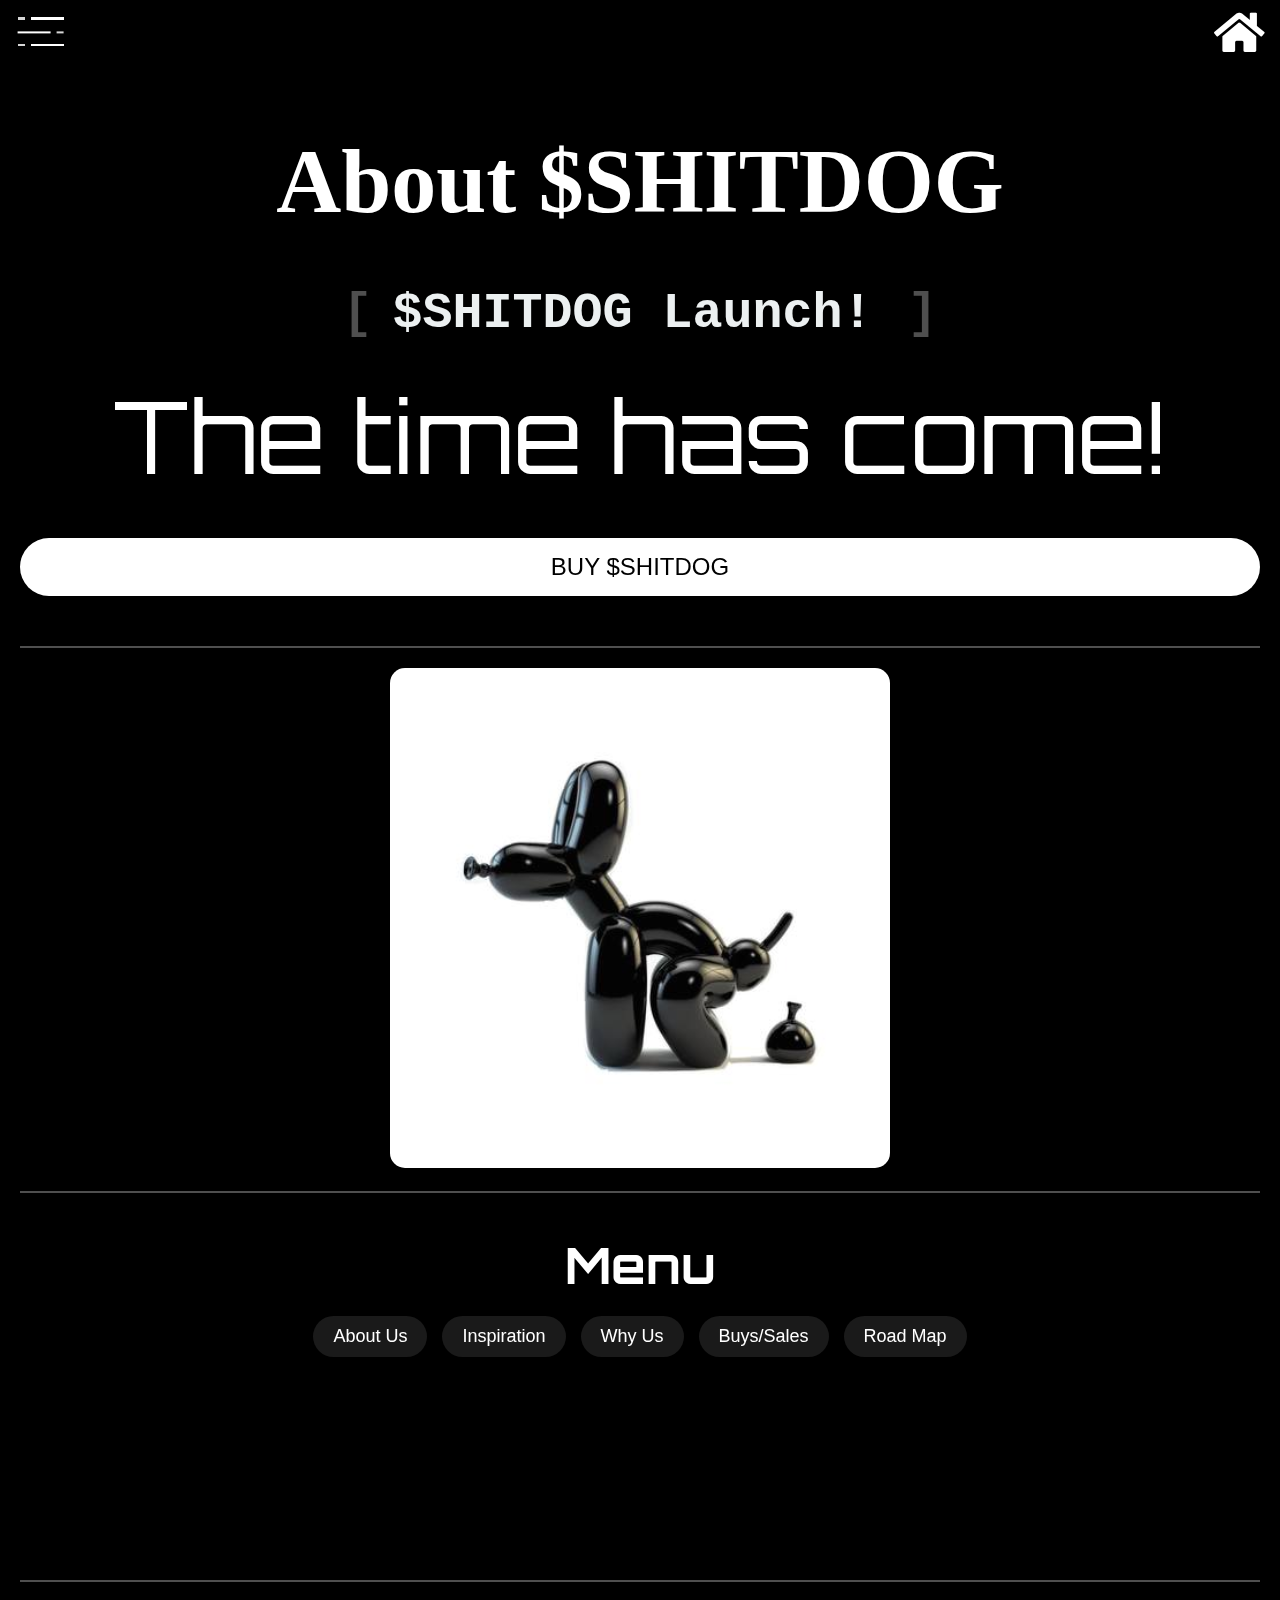
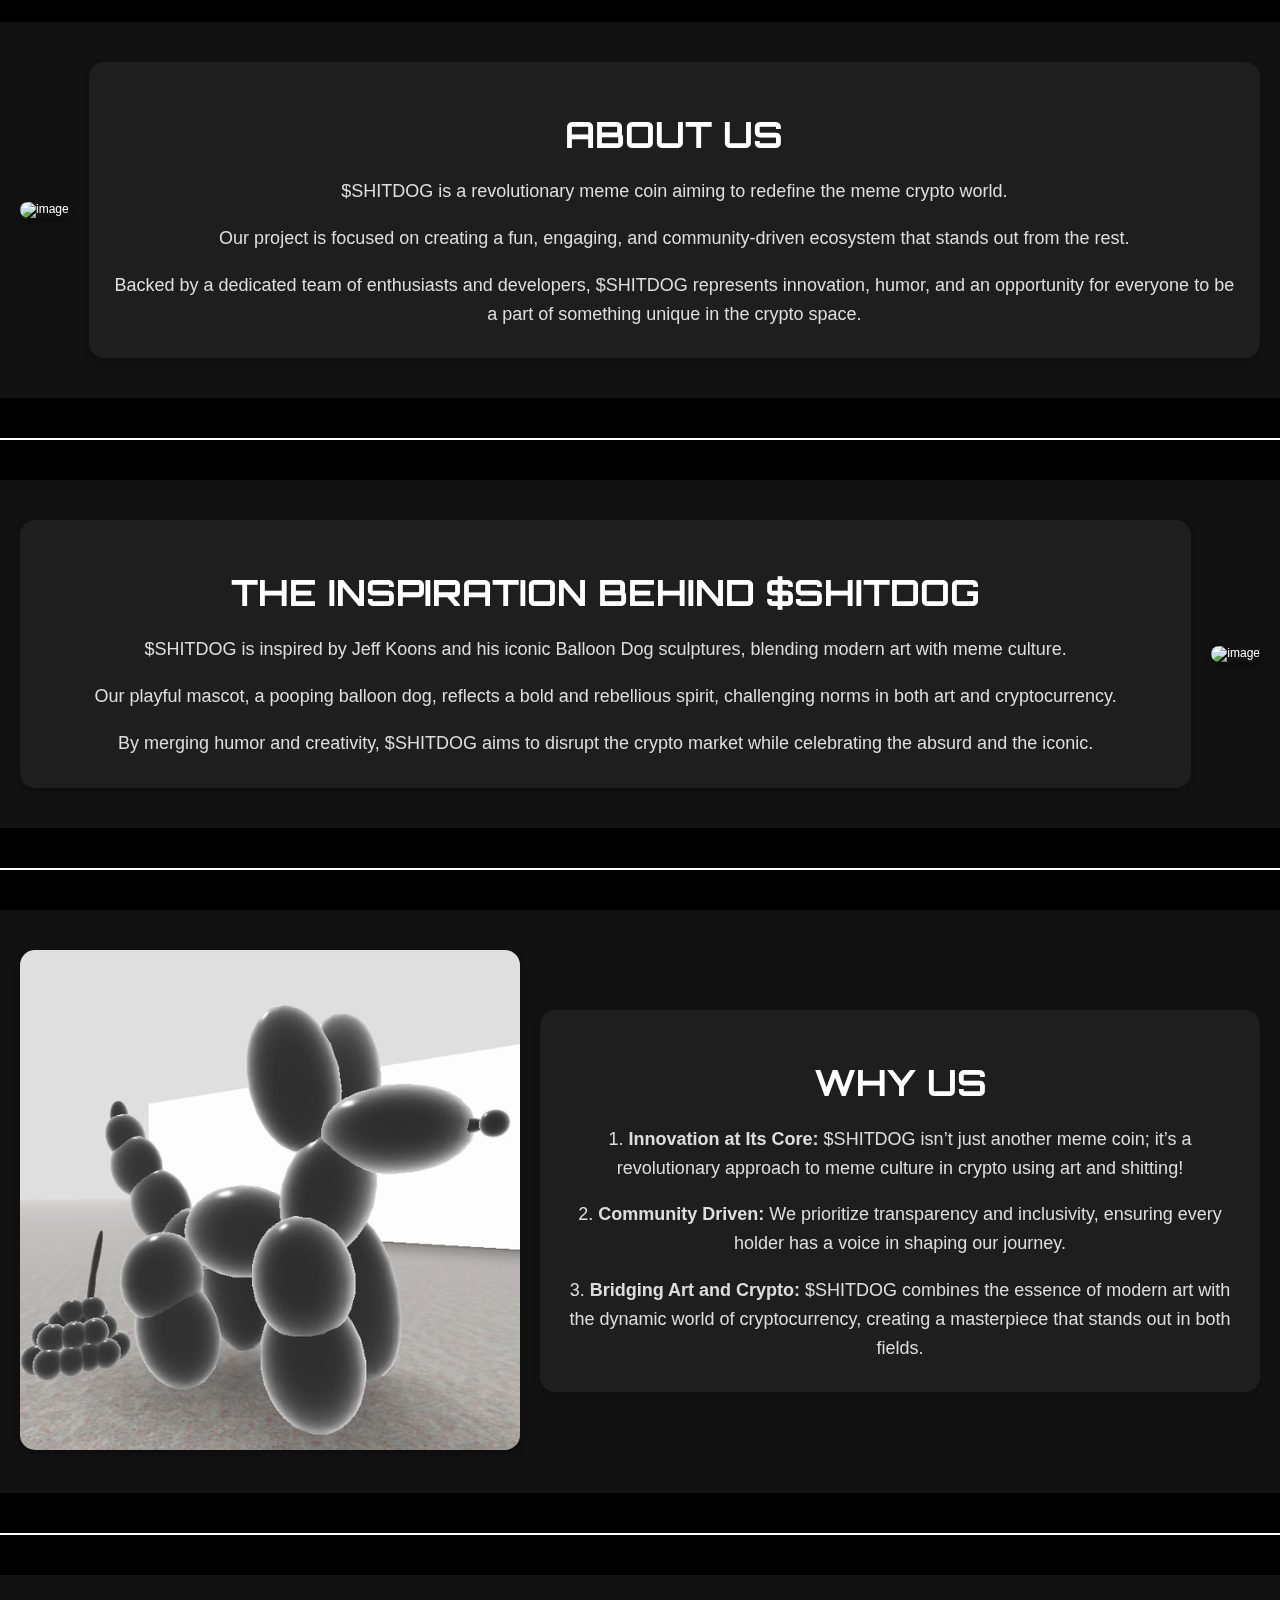
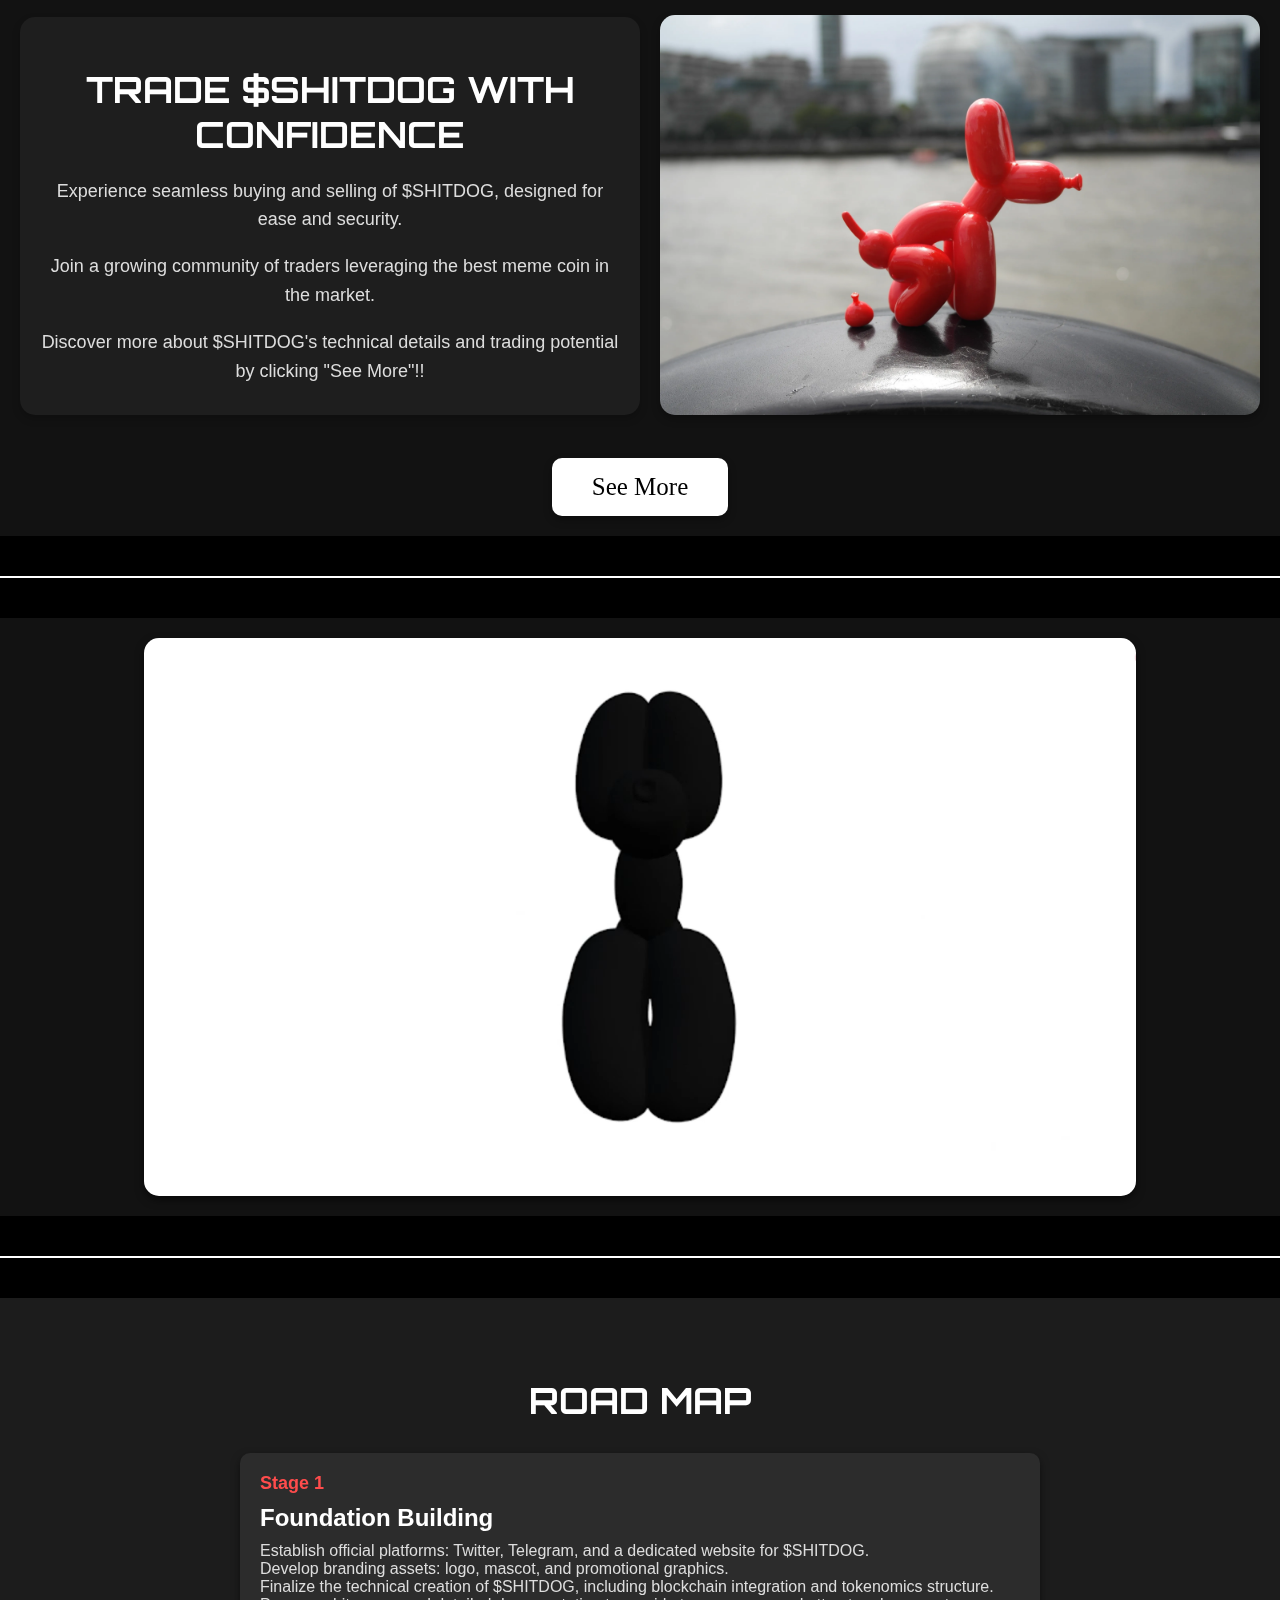
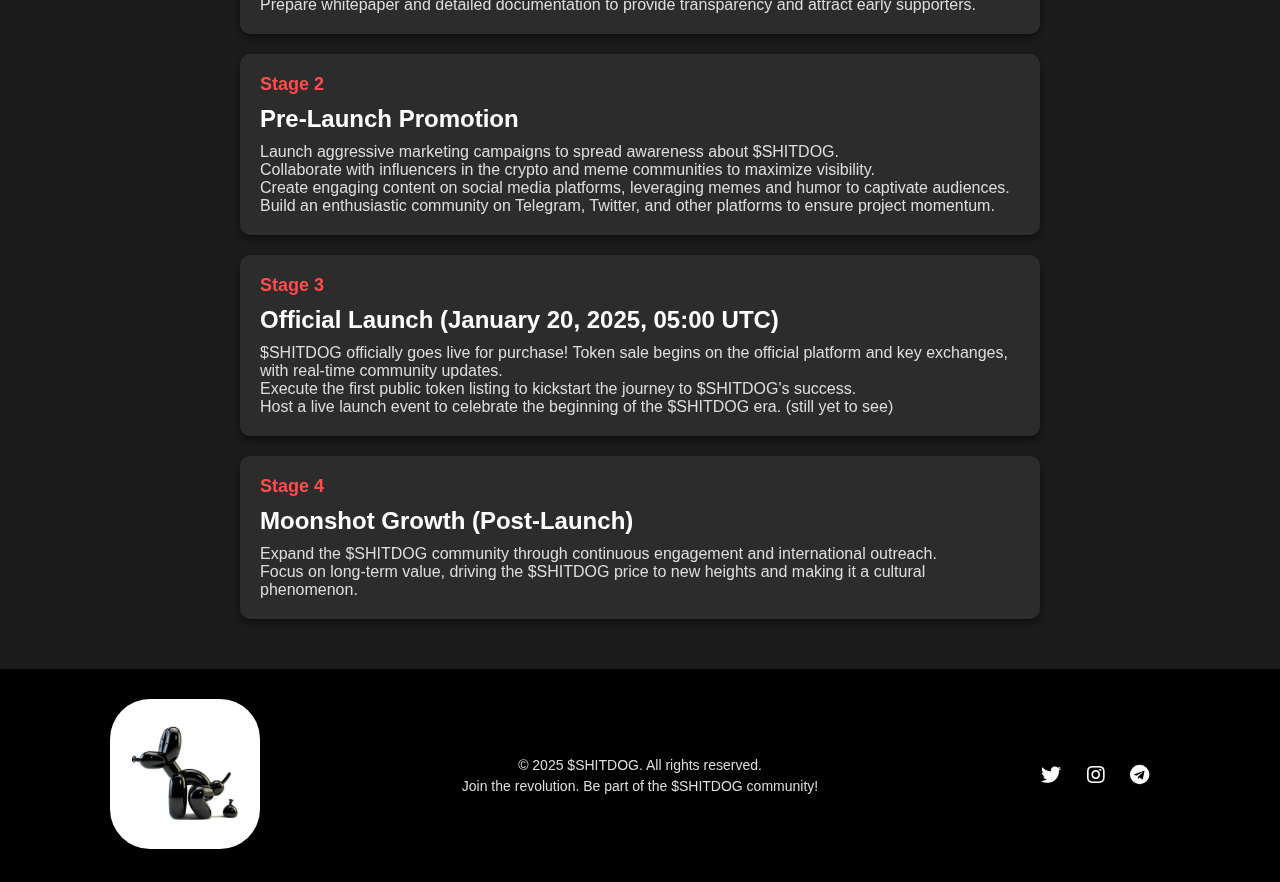
==== commit d7c9bf62: "icon" ====
--- a/aboutcoin.html
+++ b/aboutcoin.html
@@ -10,6 +10,7 @@
     <link href="https://fonts.googleapis.com/css2?family=Orbitron:wght@400;900&display=swap" rel="stylesheet">
     <link href="https://cdn.bootcss.com/font-awesome/5.8.0/css/all.css" rel="stylesheet" />
     <link href="https://fonts.googleapis.com/css?family=Lato" rel="stylesheet">
+    <link rel="icon" type="image/x-icon" href="imgs/iconweb.ico">
 </head>
 <body>
     <header>
--- a/css/particle.css
+++ b/css/particle.css
@@ -4,10 +4,10 @@
     font: normal 75% Arial, Helvetica, sans-serif;
     overflow-x: hidden; /* Evita rolagem horizontal */
     overflow-y: auto; /* Garante rolagem vertical */
-  }
+}
   /* ---- particles.js container ---- */
   #particles-js {
-    position: absolute;
+    position: relative;
     width: 100%;
     height: 100%;
     background-color: #000000;
@@ -15,4 +15,13 @@
     background-size: cover;
     background-position: 50% 50%;
     z-index: -1;
-  }+  }
+
+
+  @media (max-width: 480px) {
+    #particles-js {
+      position: fixed;
+      width: 100%;
+      height: 100%;
+    }
+}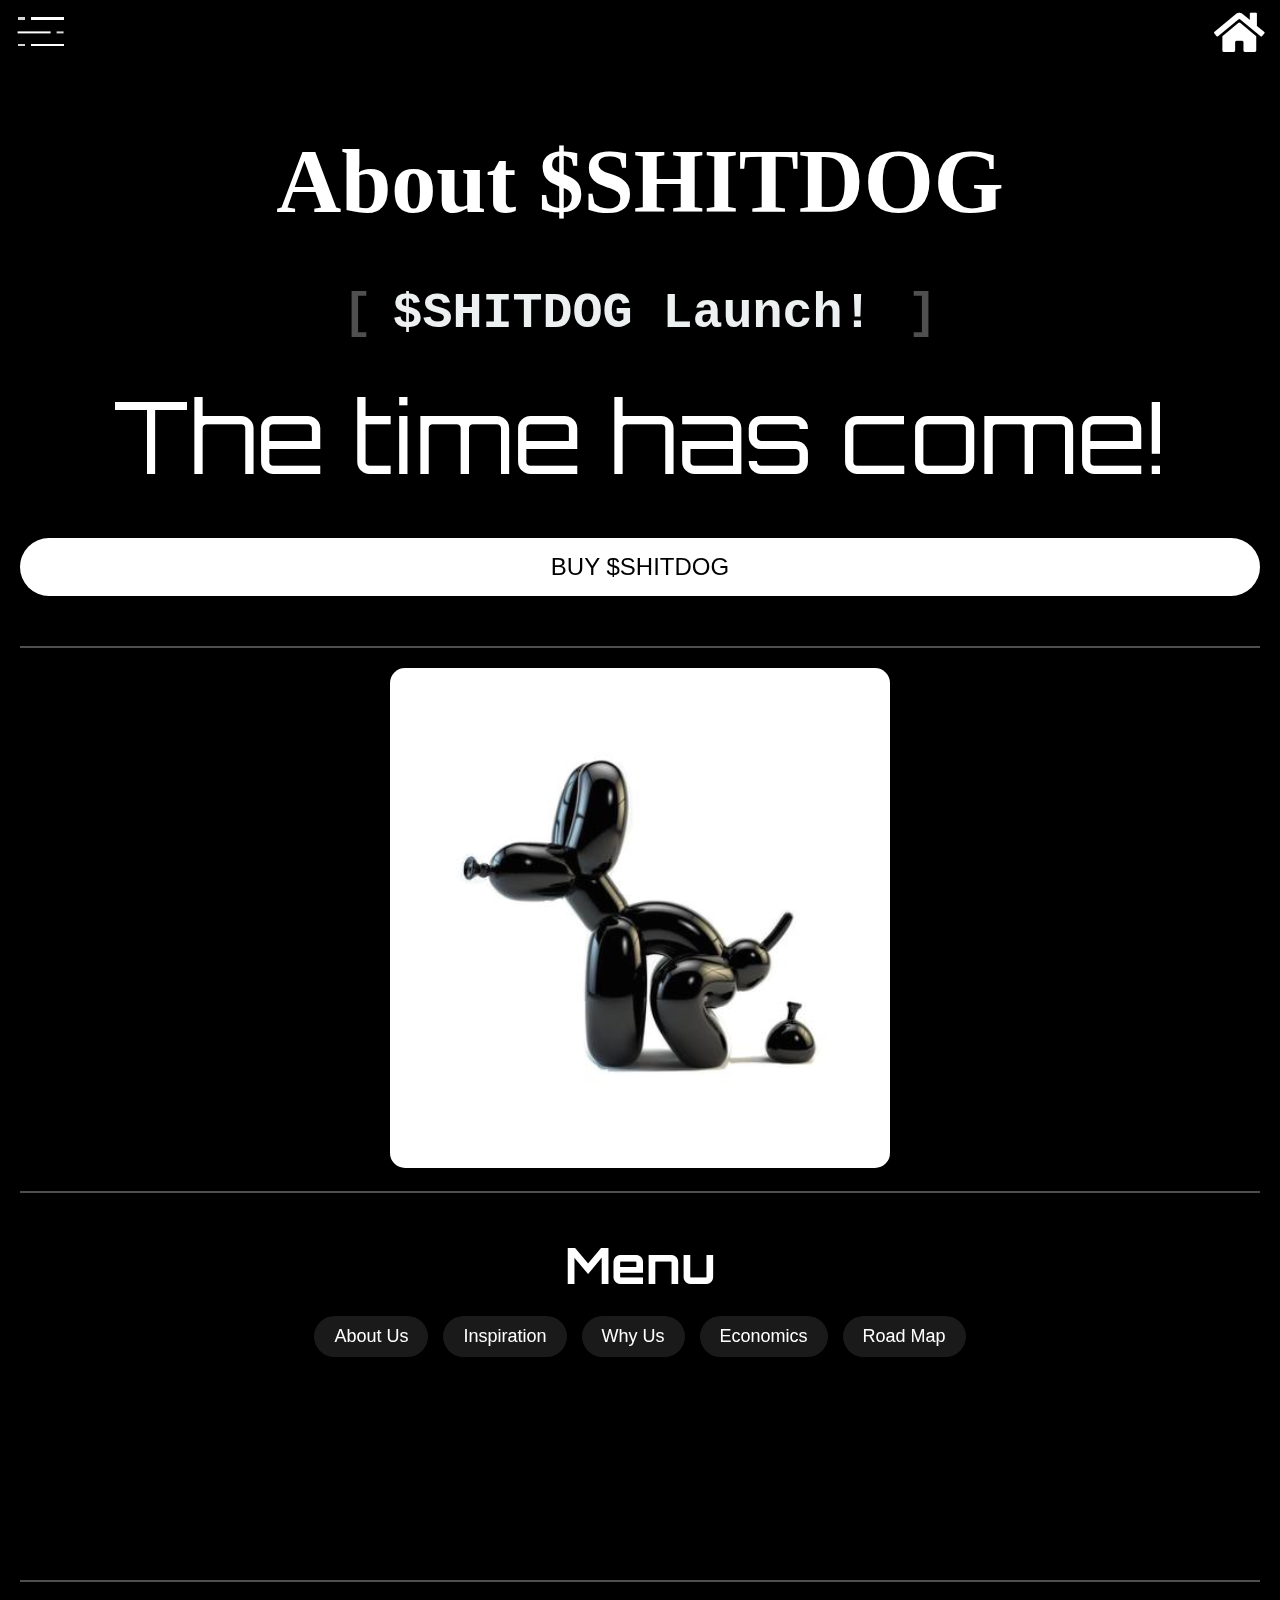
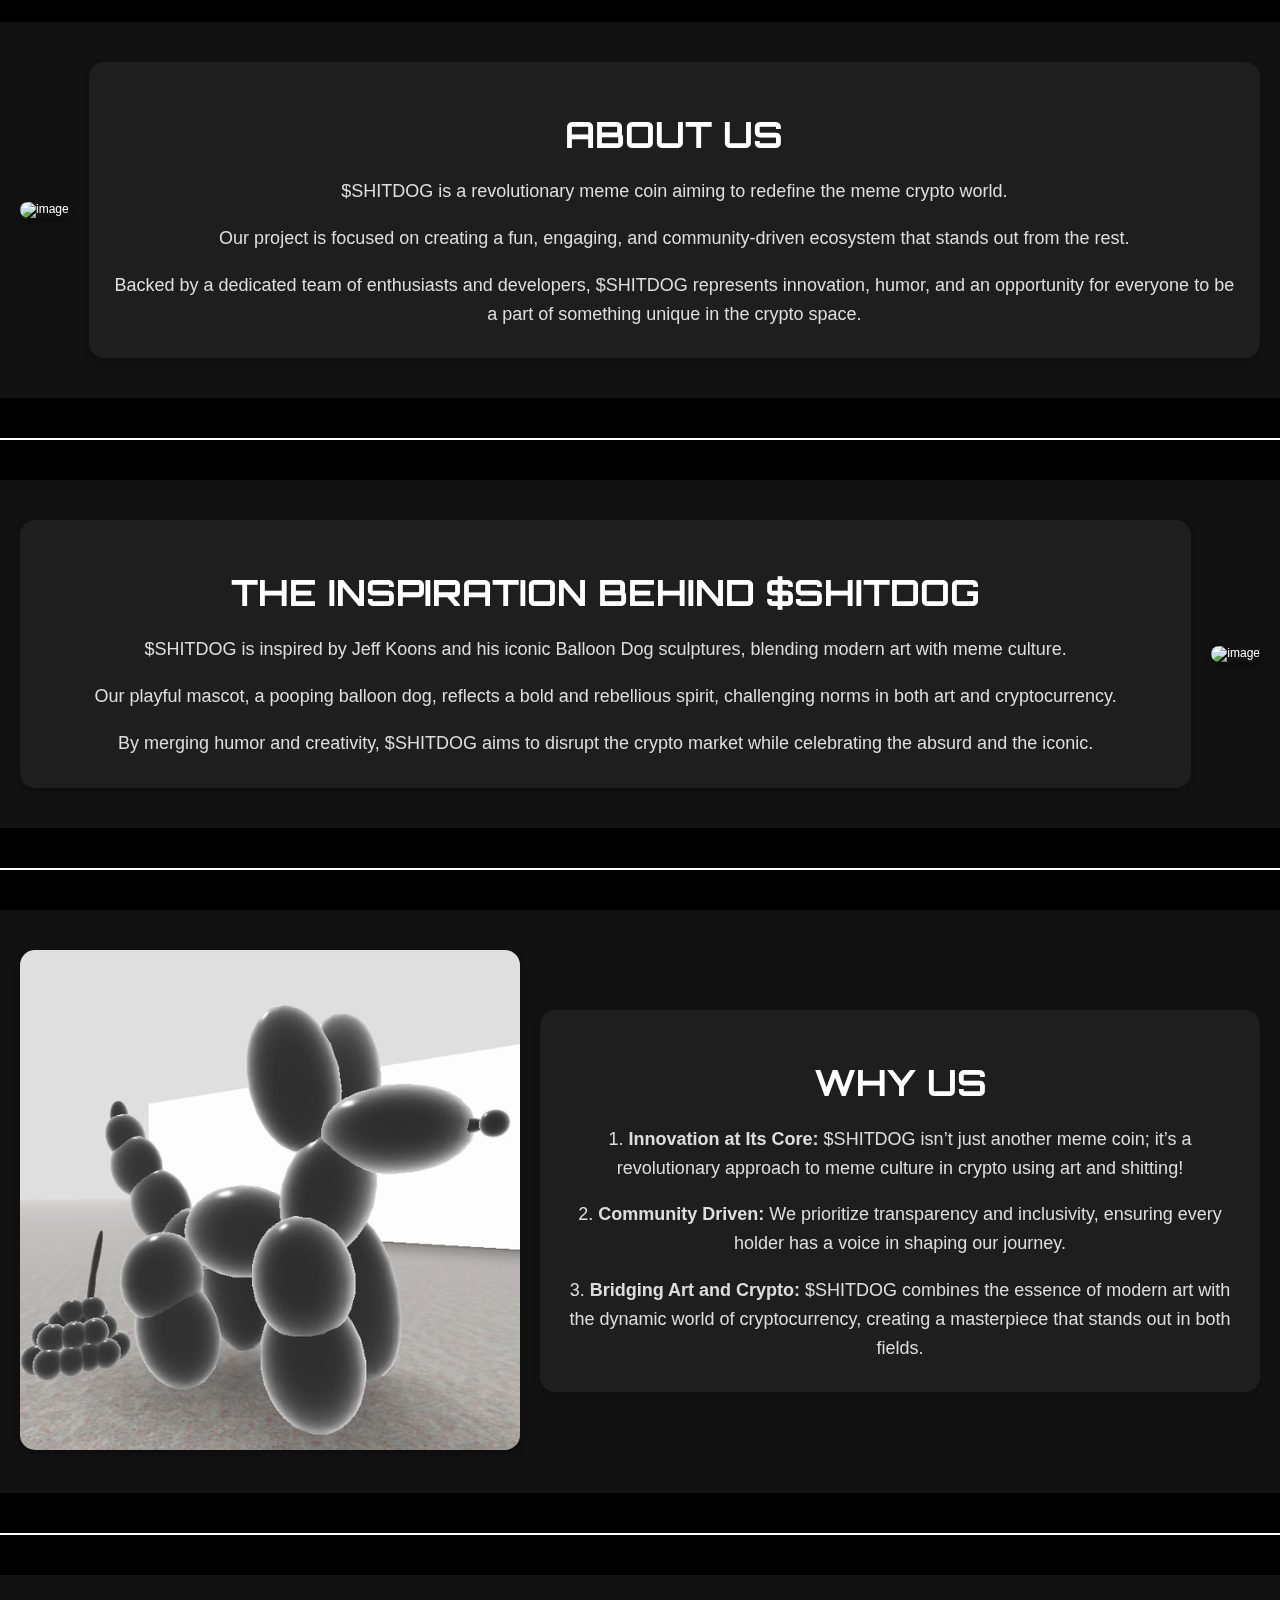
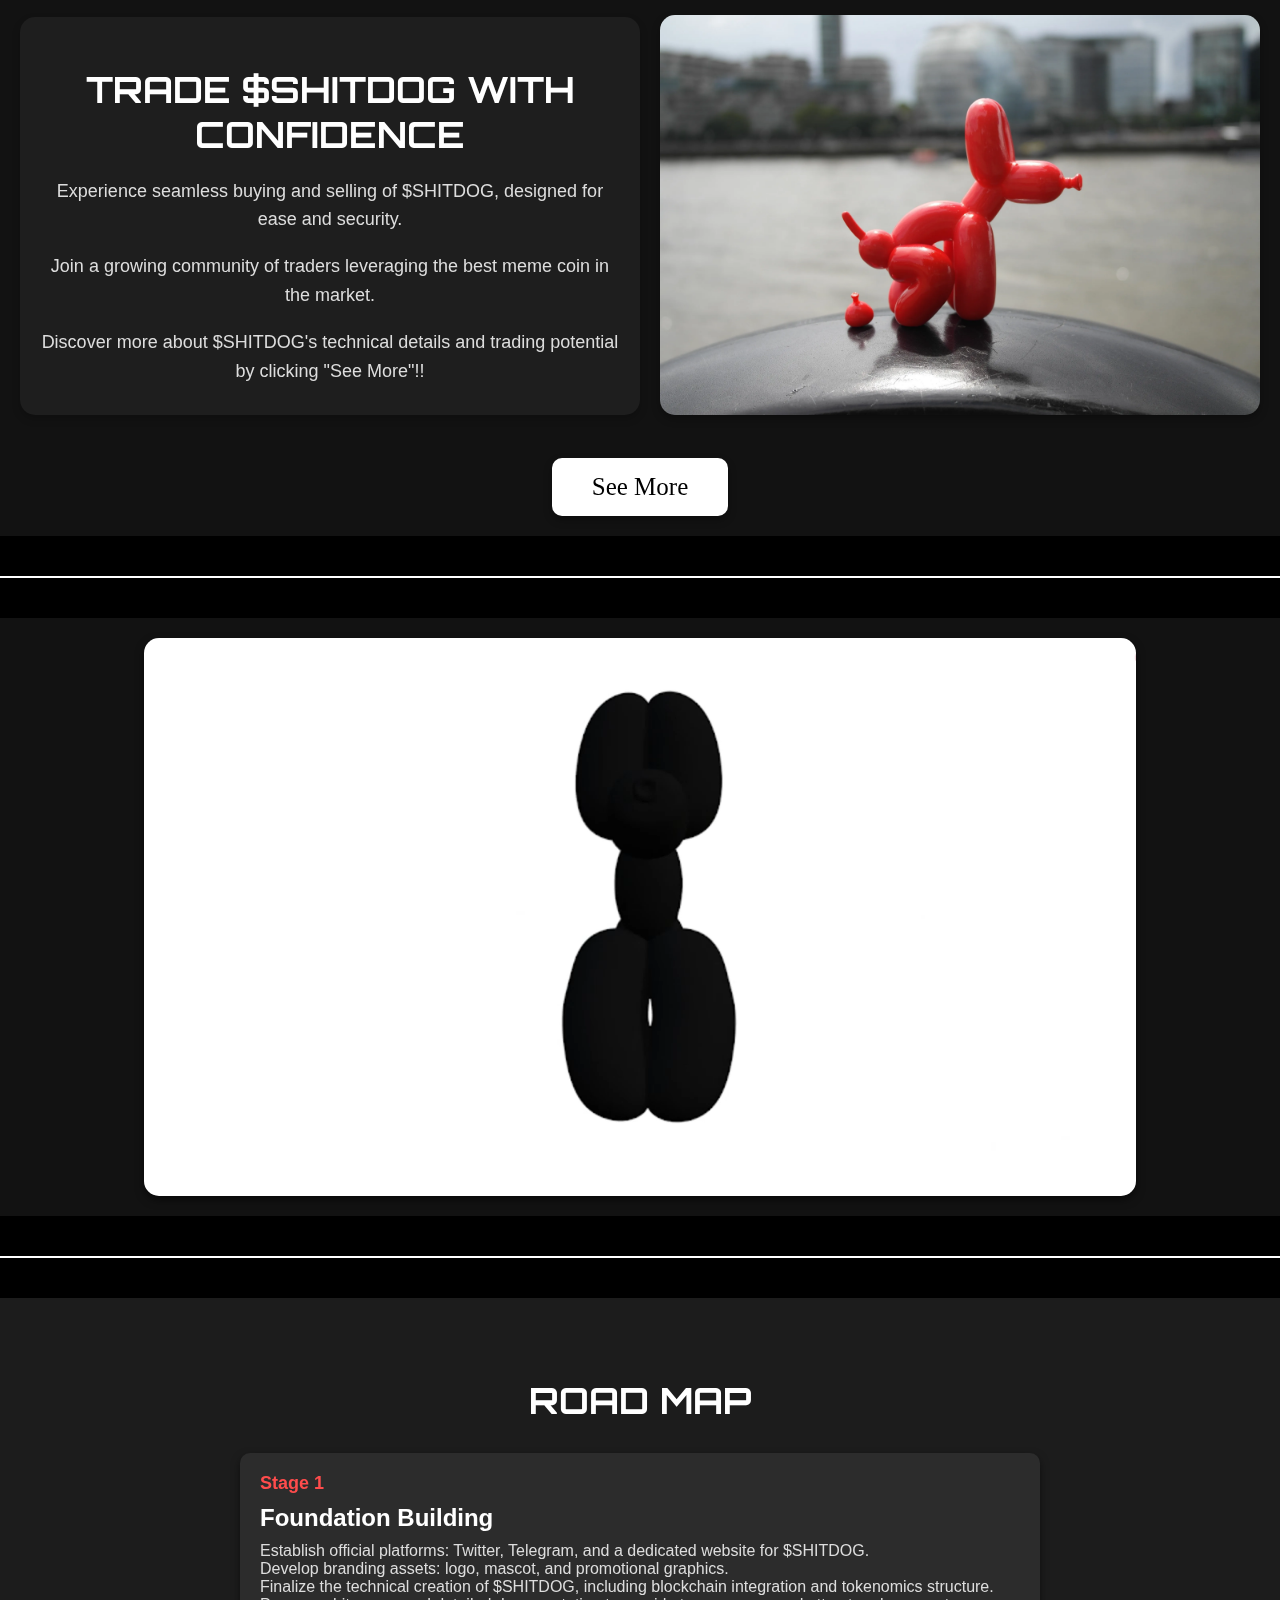
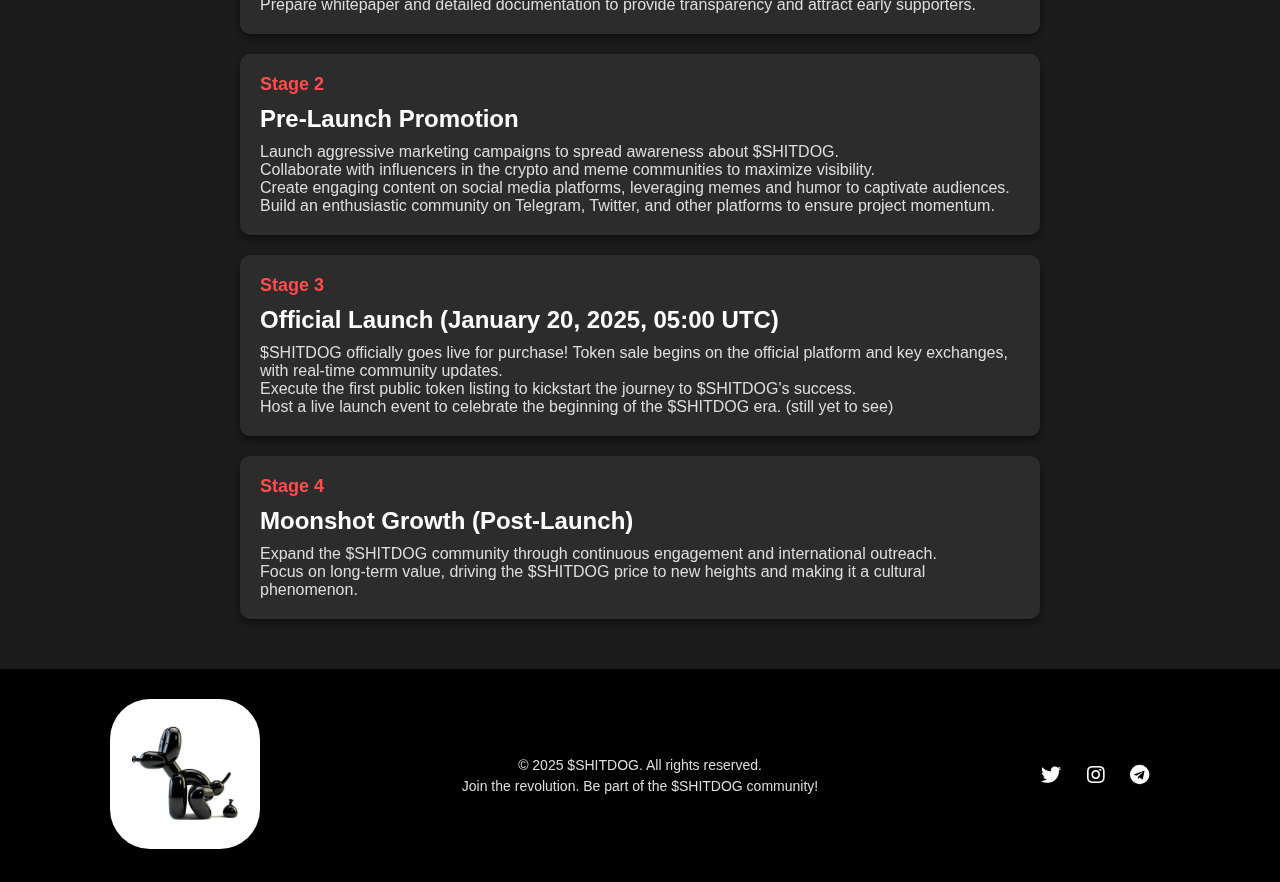
==== commit 6282bf10: "lo" ====
--- a/aboutcoin.html
+++ b/aboutcoin.html
@@ -11,6 +11,11 @@
     <link href="https://cdn.bootcss.com/font-awesome/5.8.0/css/all.css" rel="stylesheet" />
     <link href="https://fonts.googleapis.com/css?family=Lato" rel="stylesheet">
     <link rel="icon" type="image/x-icon" href="imgs/iconweb.ico">
+    <link rel="shortcut icon" href="imgs/iconweb.ico" type="image/x-icon">
+    <link rel="apple-touch-icon" sizes="180x180" href="imgs/iconweb-apple-touch-icon.png">
+    <link rel="icon" type="image/png" sizes="32x32" href="imgs/iconweb-32x32.png">
+    <link rel="icon" type="image/png" sizes="16x16" href="imgs/iconweb-16x16.png">
+    <link rel="manifest" href="manifest.json">
 </head>
 <body>
     <header>
@@ -28,8 +33,8 @@
 
     <div id="buttons-container">
         <div class="wrap"><a class="btn-6" href="aboutcoin.html">About Us</a></div>
-        <div class="wrap"><a class="btn-6" href="#">Button 2</a></div>
-        <div class="wrap"><a class="btn-6" href="#">Button 3</a></div>
+        <div class="wrap"><a class="btn-6" href="economics.html">Economics</a></div>
+        <div class="wrap"><a class="btn-6" href="contacts.html">Contacts</a></div>
     </div>
 
     <div class="main-section">
@@ -62,7 +67,7 @@
             <a href="#about-us" class="menu-btn">About Us</a>
             <a href="#inspiration" class="menu-btn">Inspiration</a>
             <a href="#whyus" class="menu-btn">Why Us</a>
-            <a href="#buyssales" class="menu-btn">Buys/Sales</a>
+            <a href="#buyssales" class="menu-btn">Economics</a>
             <a href="#roadmap" class="menu-btn">Road Map</a>
         </div>
 
--- a/css/menu.css
+++ b/css/menu.css
@@ -10,7 +10,7 @@
     display: flex;
     align-items: center;
     padding: 5px; /* Padding ajustado para cima e para a esquerda */
-    z-index: 2;
+    z-index: 100;
 }
   
 #nav-container {
@@ -112,13 +112,18 @@
 #buttons-container.show {
   transform: translate(-50%, 0); /* Volta para a posição original */
   opacity: 1; /* Torna visível */
-  z-index: 30; /* Traz os botões para frente */
+  z-index: 100; /* Traz os botões para frente */
 }
 button {
     text-decoration: none; /* Remove sublinhado */
     display: block; /* Garante que o link preencha toda a área */
     width: 100%; /* Preenche a largura do botão */
     height: 100%; /* Preenche a altura do botão */
+}
+
+a
+{
+  text-decoration: none;
 }
 
 /* Botão base */
@@ -139,6 +144,7 @@
   font-size: 14px;
   transition: color 0.3s ease, background-color 0.3s ease, border-color 0.3s ease;
   box-sizing: border-box;
+  z-index: 9999;
 }
 
 /* Hover corrigido */
@@ -157,7 +163,7 @@
     color: white; /* Cor do ícone */
     text-decoration: none; /* Remove o sublinhado */
     transition: transform 0.3s ease, color 0.3s ease; /* Transição suave para hover */
-    z-index: 3; /* Garante que esteja acima de outros elementos */
+    z-index: 20; /* Garante que esteja acima de outros elementos */
 }
 
 #home-button:hover {
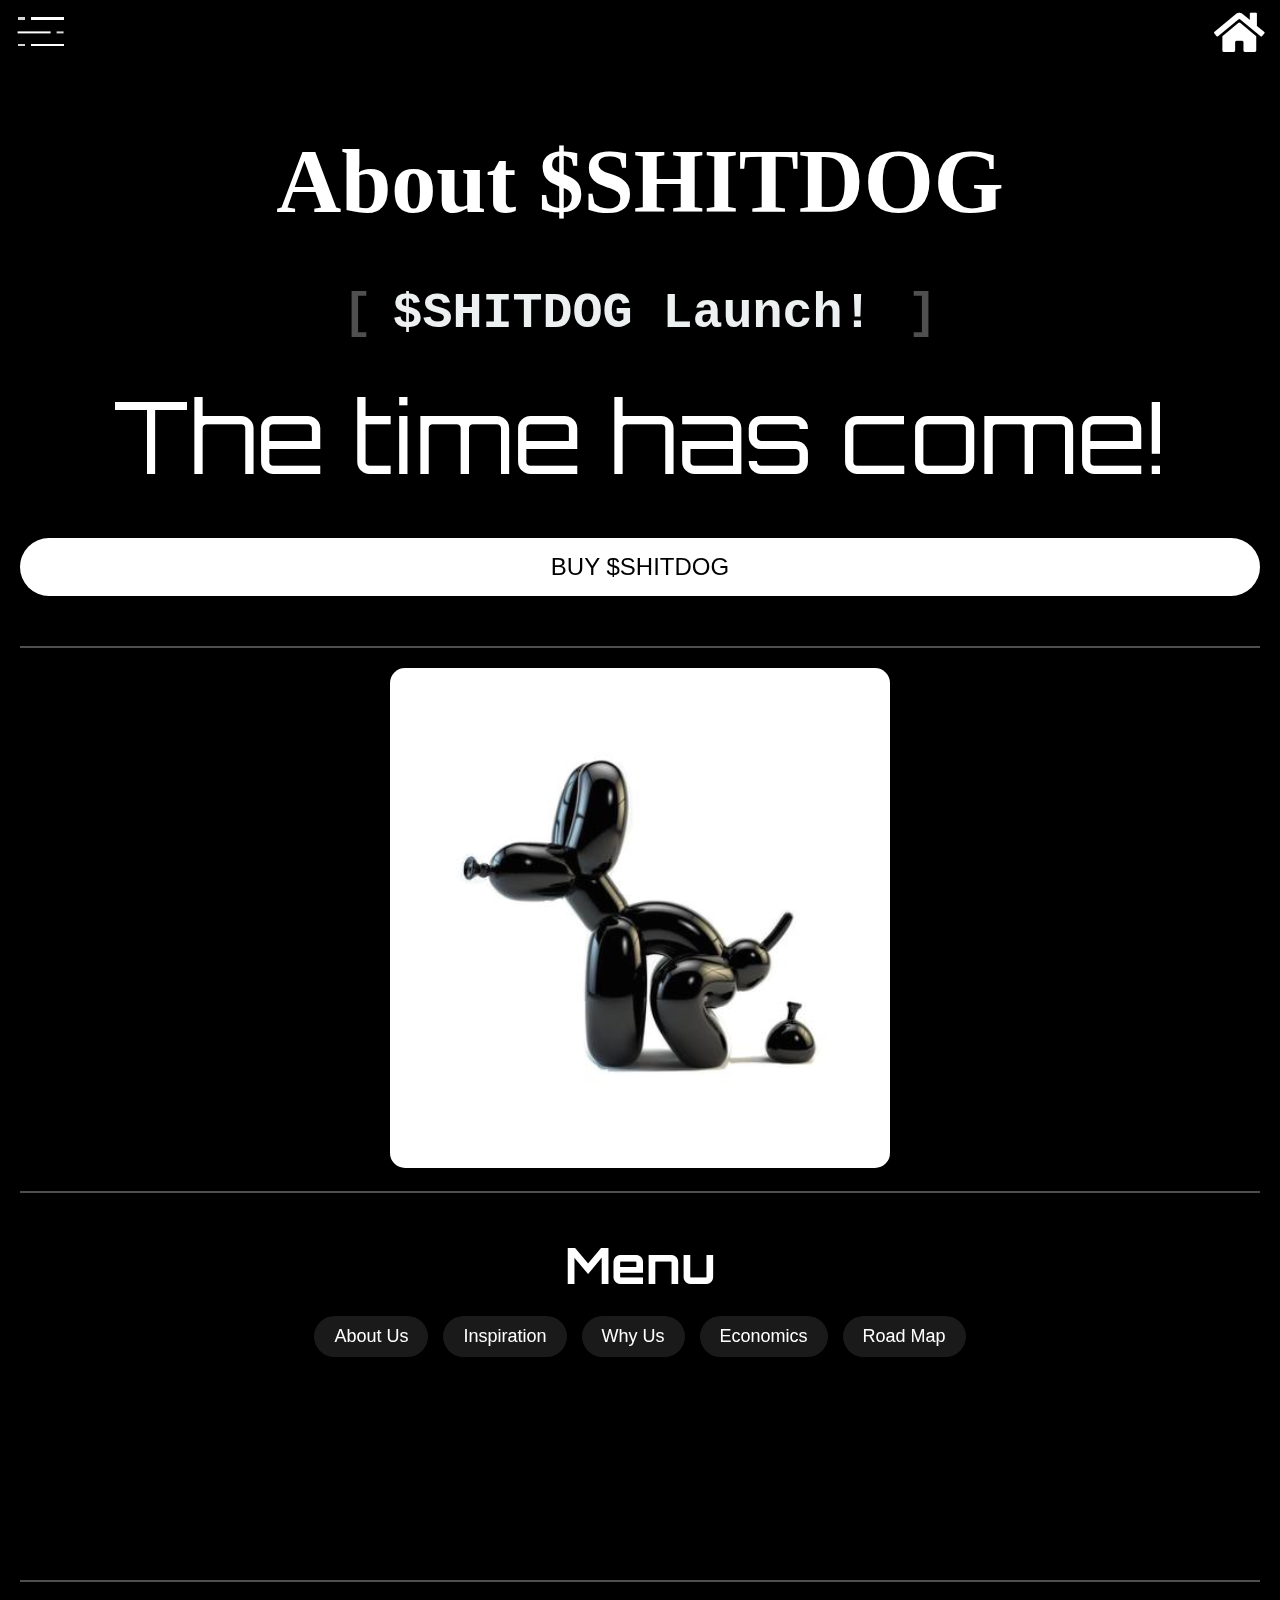
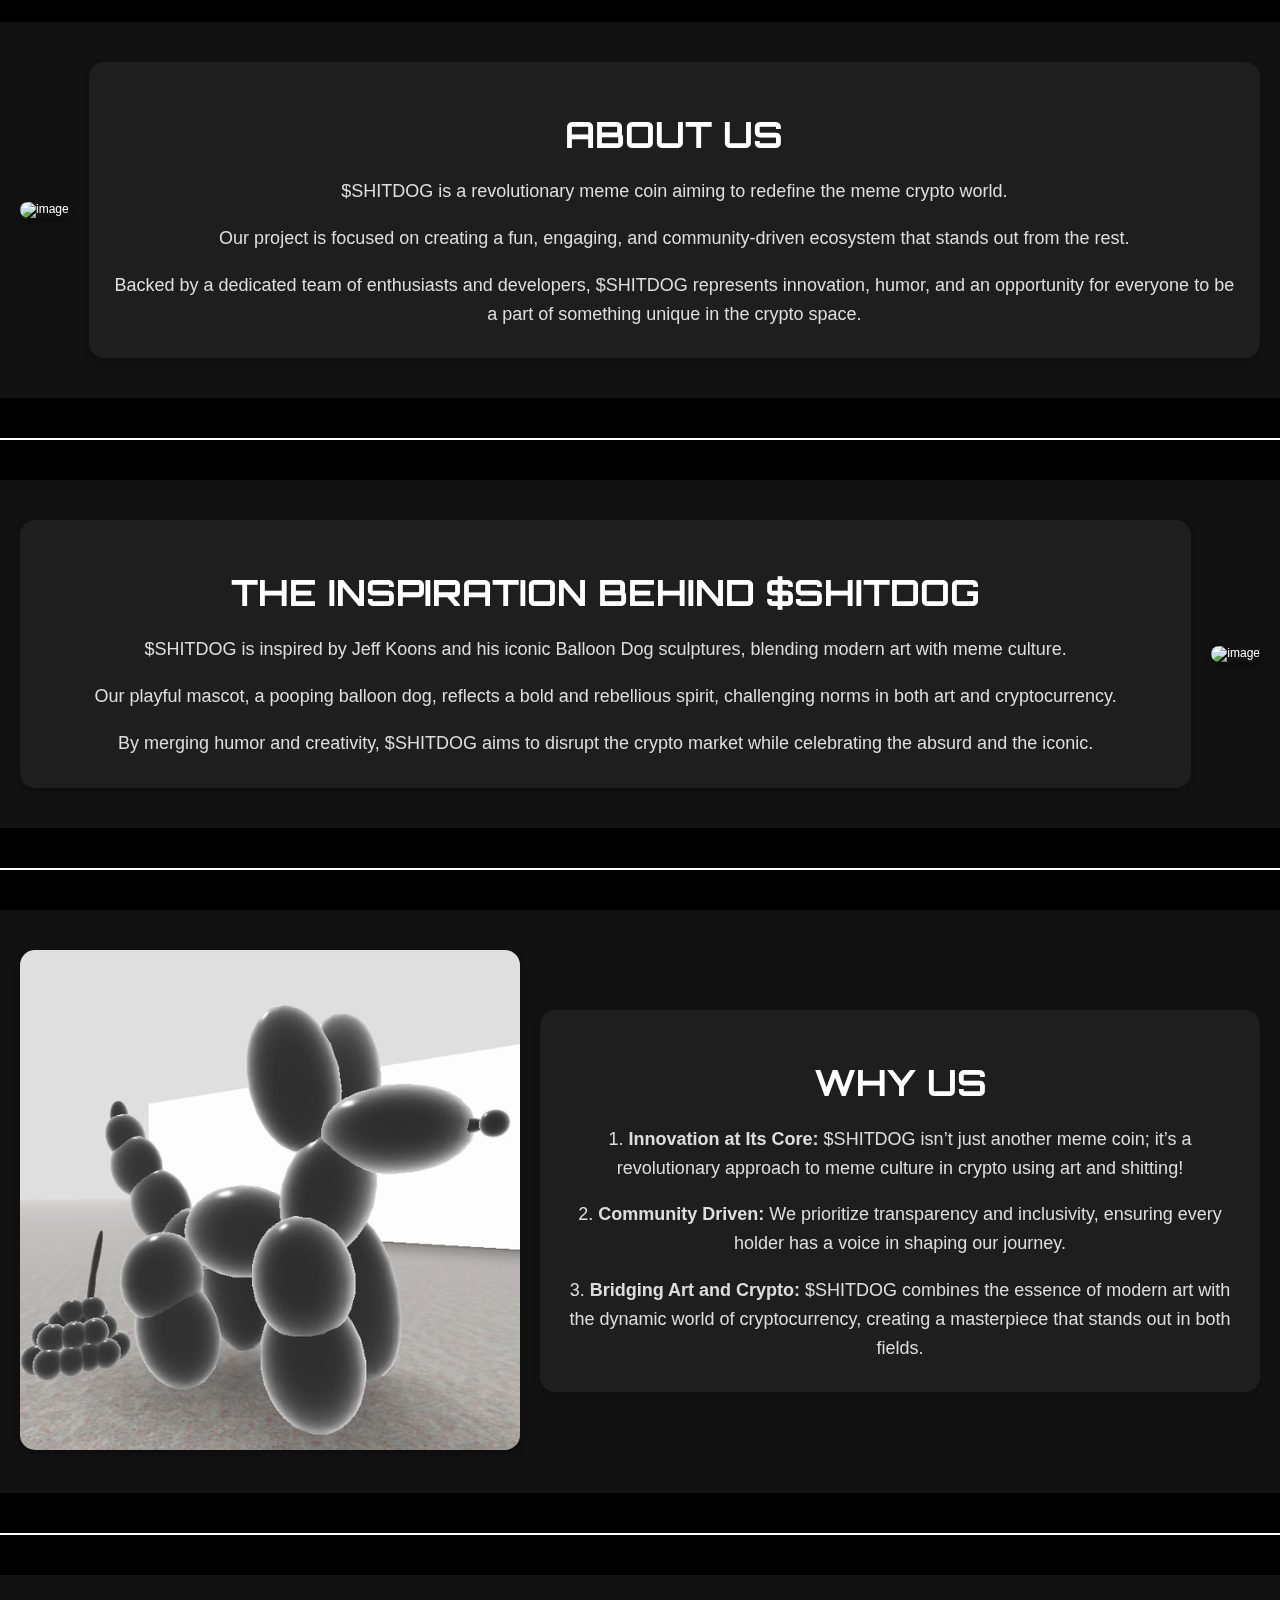
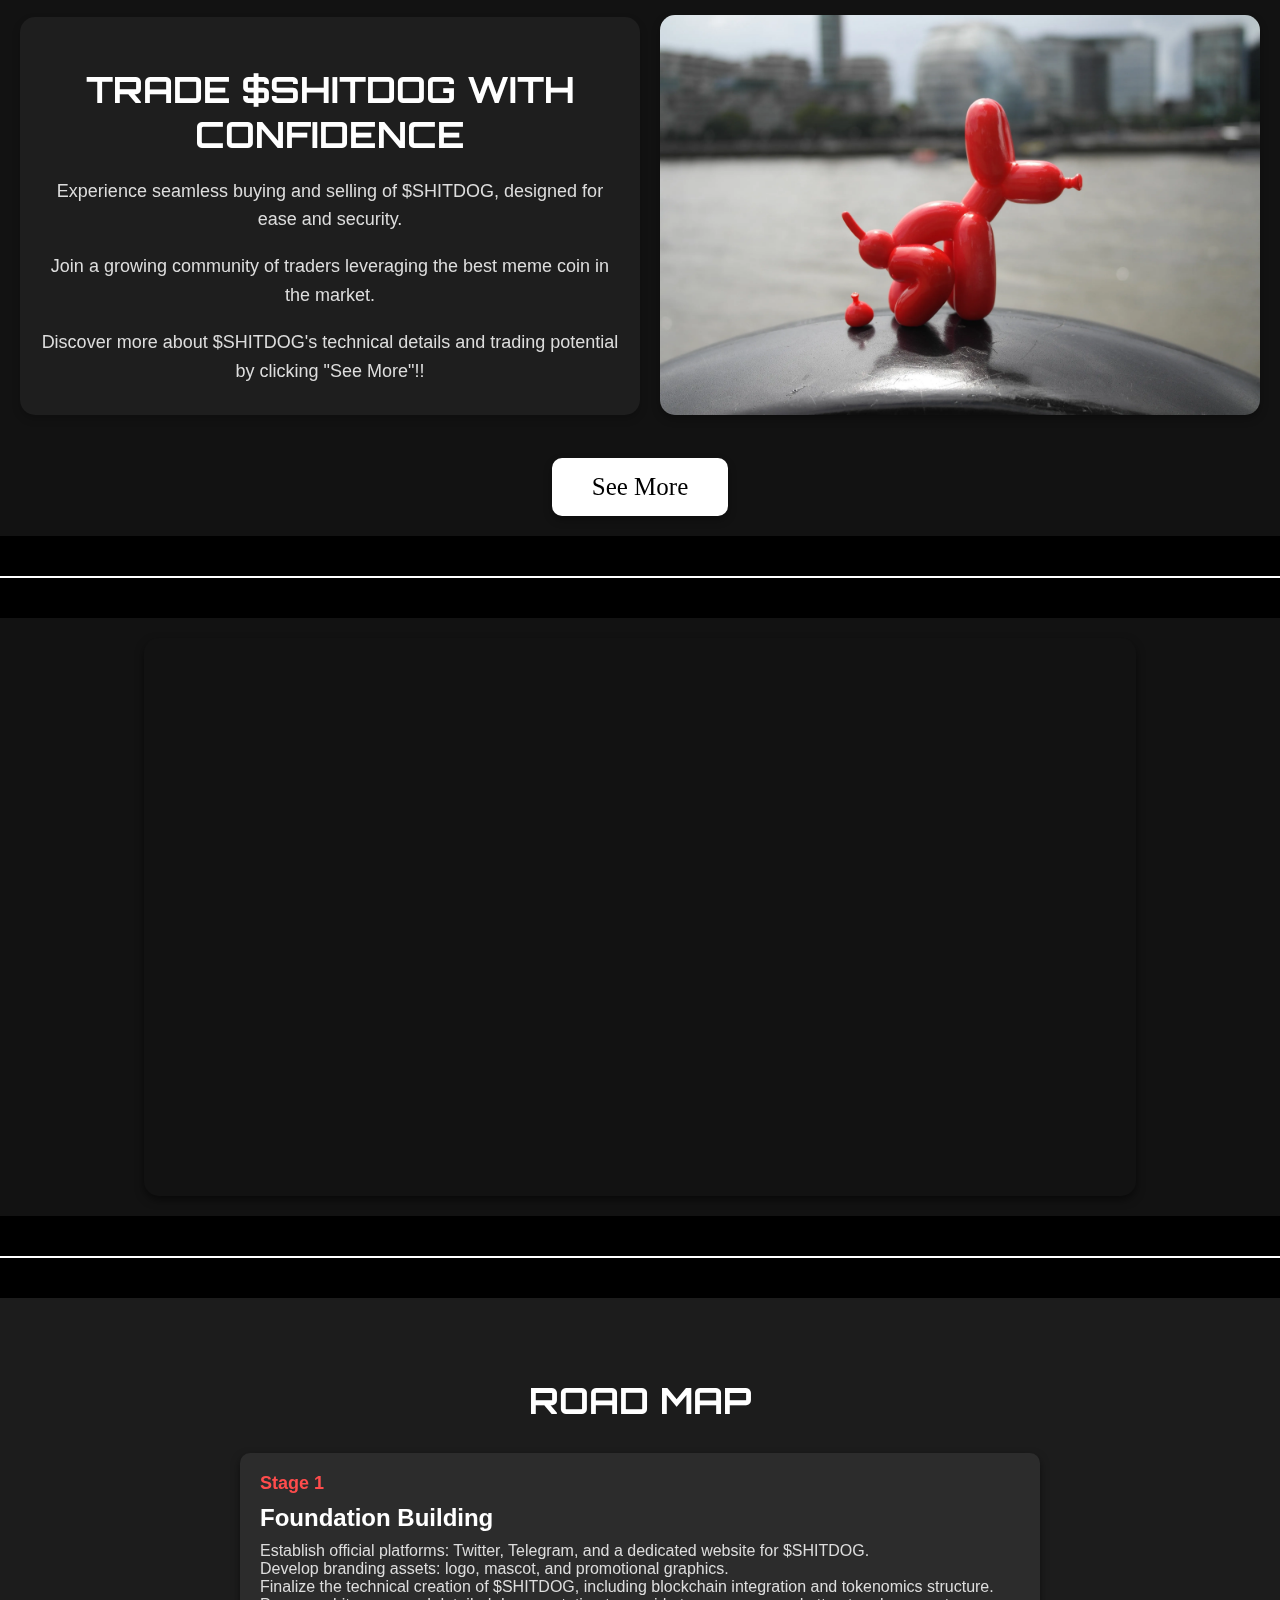
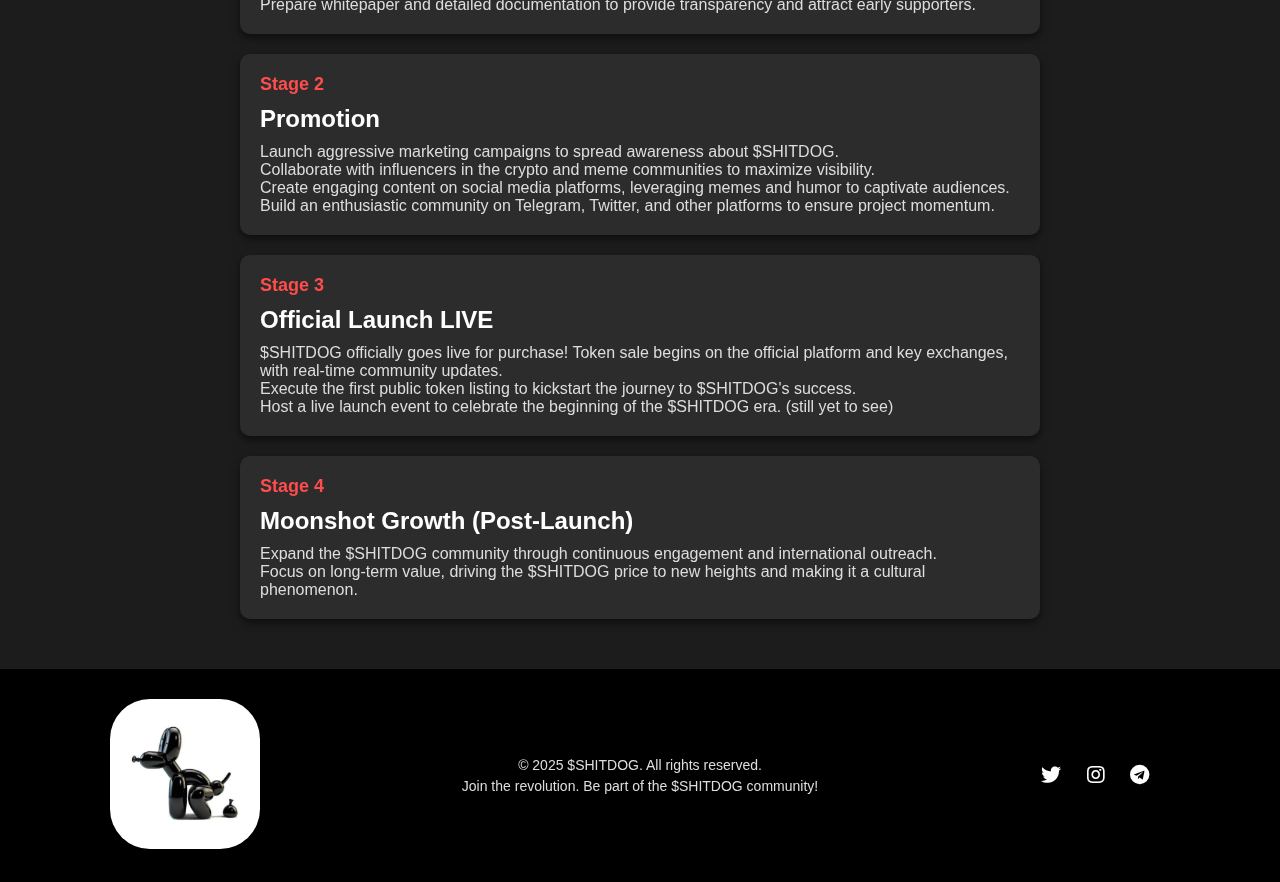
==== commit 605939be: "updates" ====
--- a/aboutcoin.html
+++ b/aboutcoin.html
@@ -165,7 +165,7 @@
                 <div class="roadmap-item">
                     <div class="roadmap-date">Stage 2</div>
                     <div class="roadmap-description">
-                        <h3>Pre-Launch Promotion</h3>
+                        <h3>Promotion</h3>
                         <p>Launch aggressive marketing campaigns to spread awareness about $SHITDOG. <br>
                             Collaborate with influencers in the crypto and meme communities to maximize visibility. <br>
                             Create engaging content on social media platforms, leveraging memes and humor to captivate audiences. <br>
@@ -175,7 +175,7 @@
                 <div class="roadmap-item">
                     <div class="roadmap-date">Stage 3</div>
                     <div class="roadmap-description">
-                        <h3>Official Launch (January 20, 2025, 05:00 UTC)</h3>
+                        <h3>Official Launch LIVE</h3>
                         <p>$SHITDOG officially goes live for purchase!
                             Token sale begins on the official platform and key exchanges, with real-time community updates. <br>
                             Execute the first public token listing to kickstart the journey to $SHITDOG's success. <br>
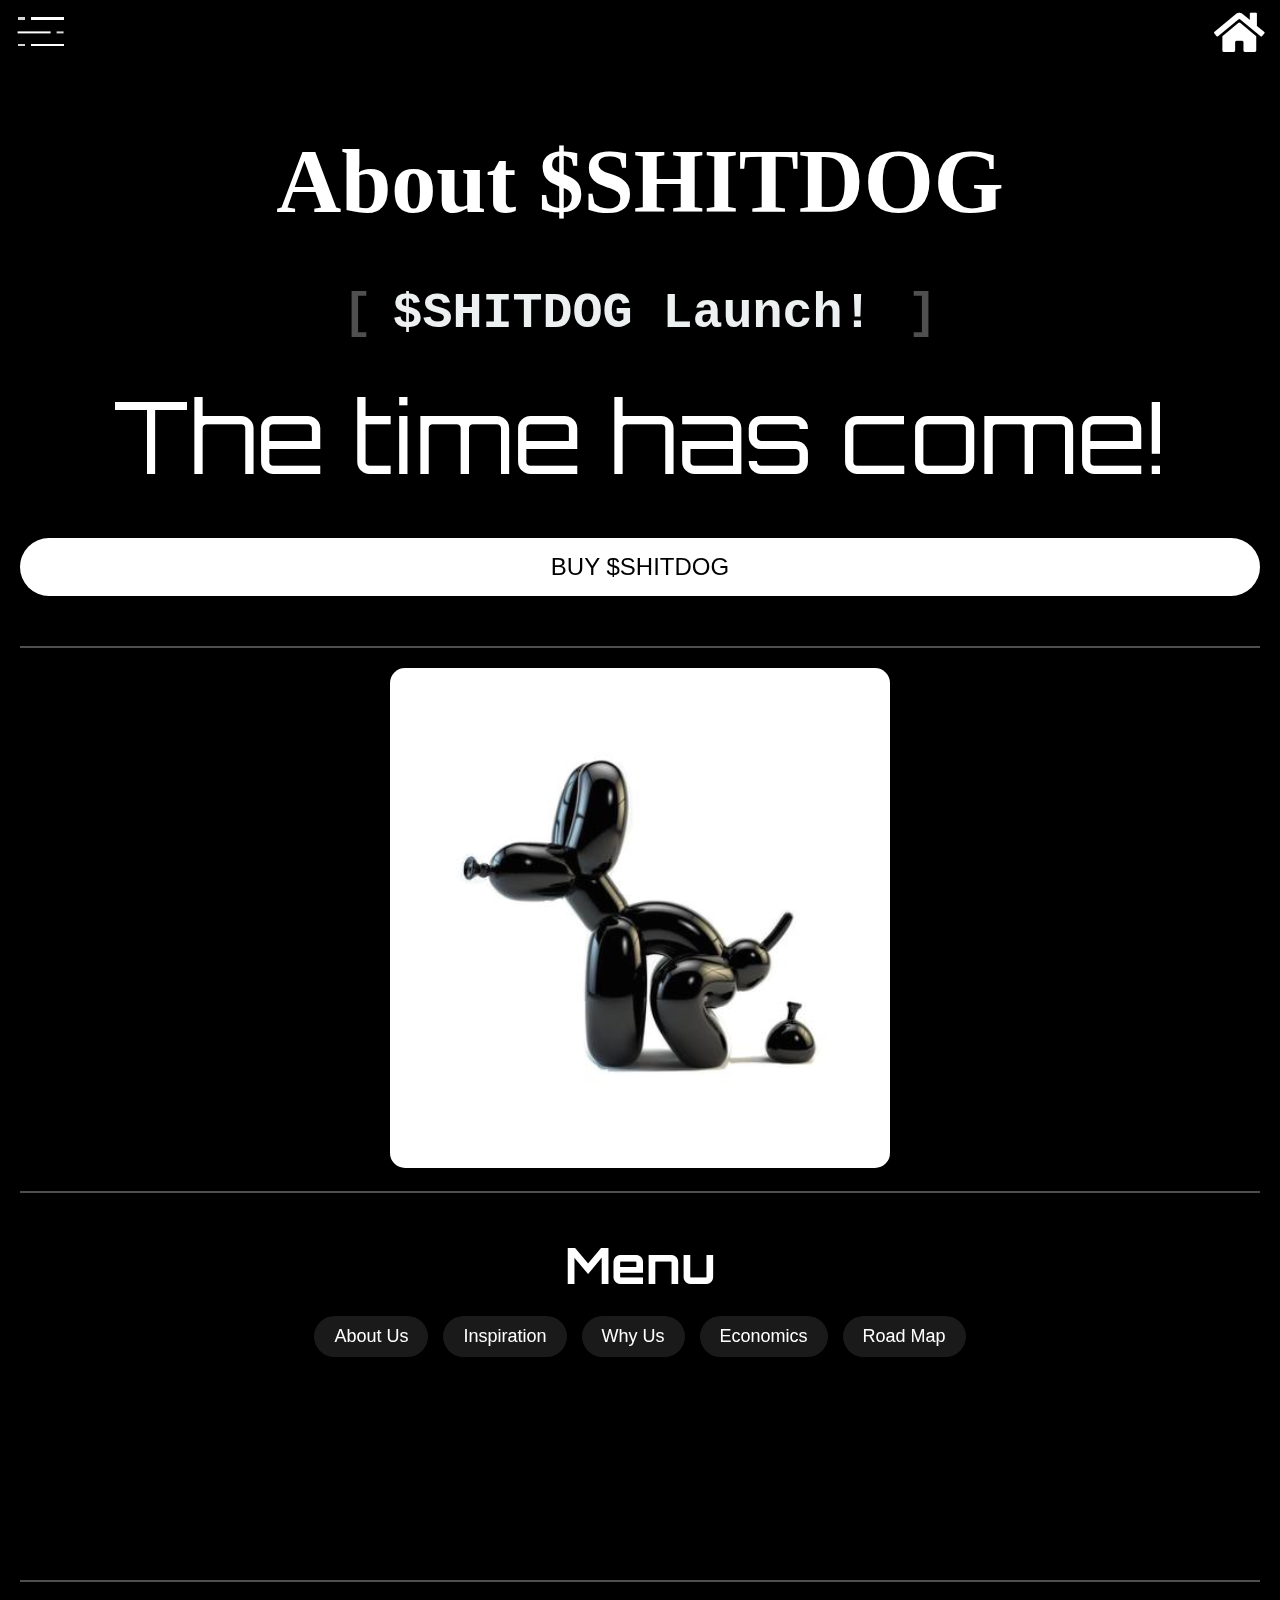
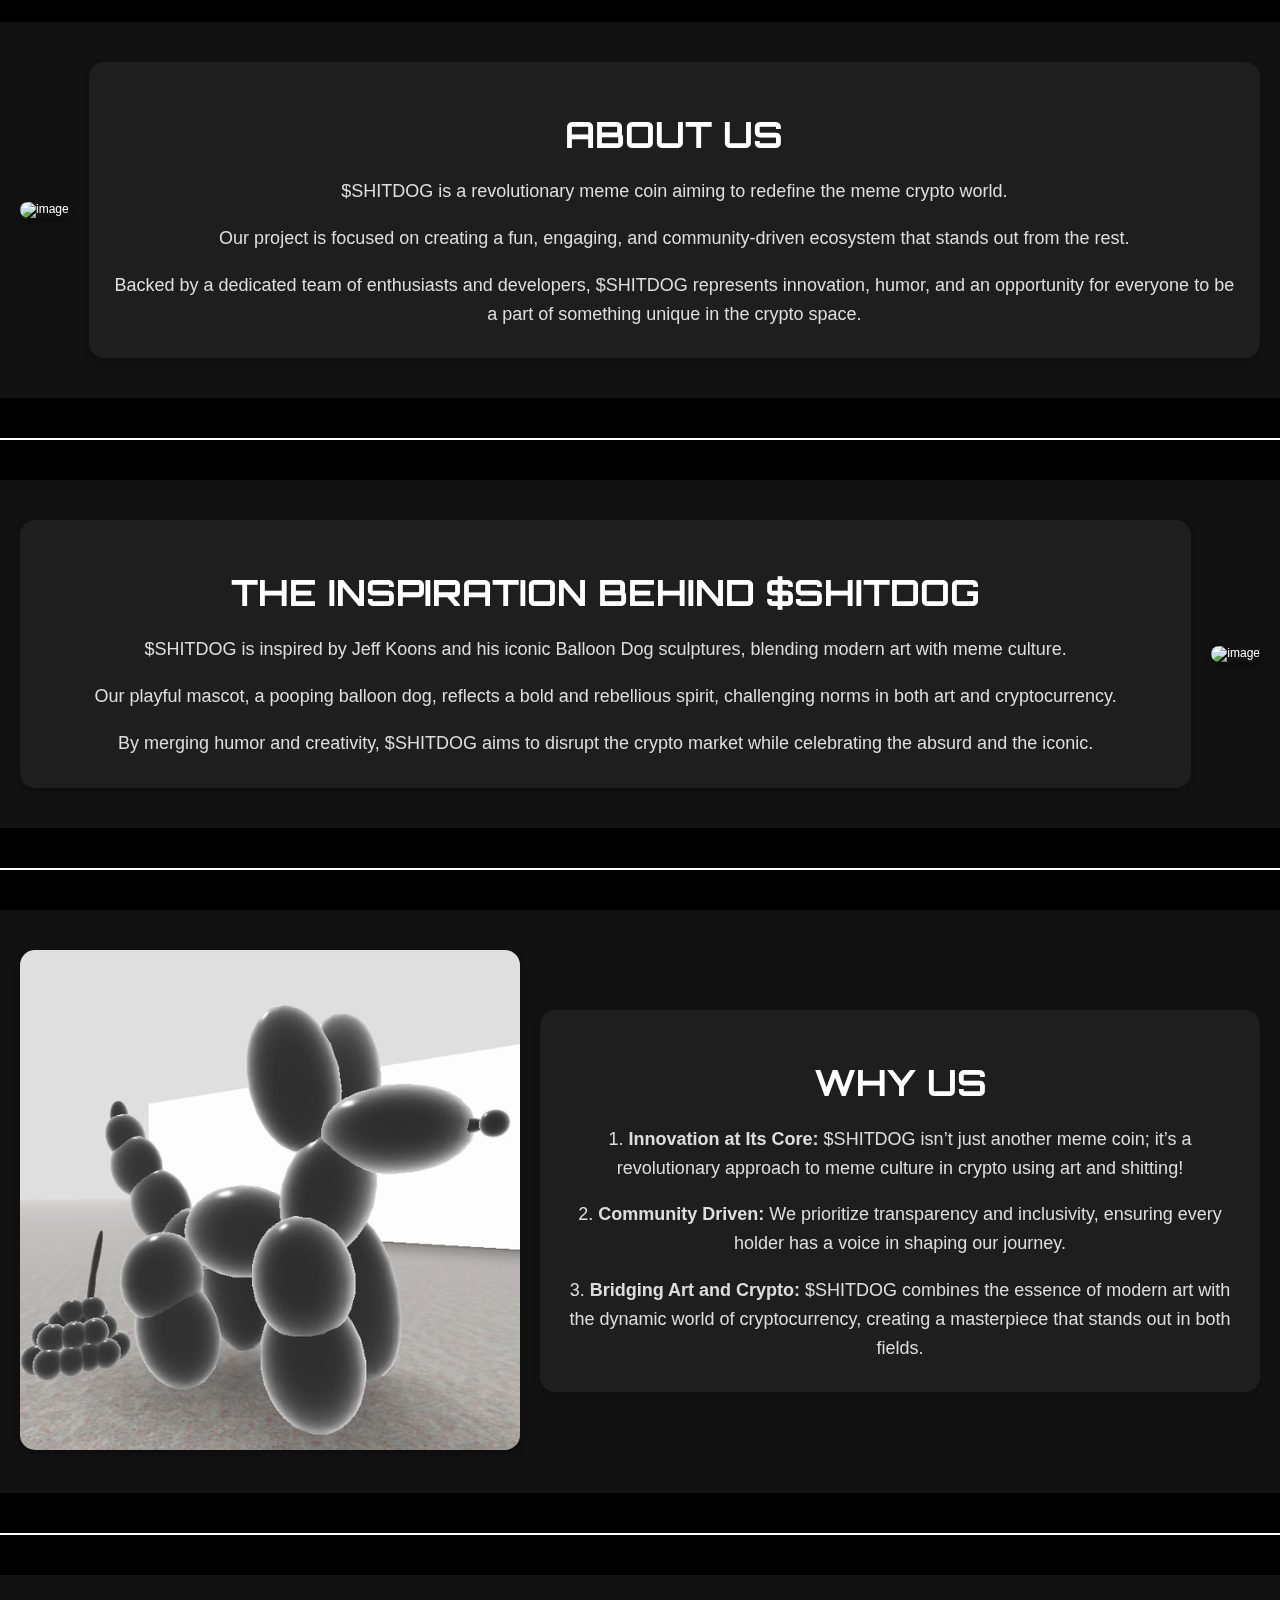
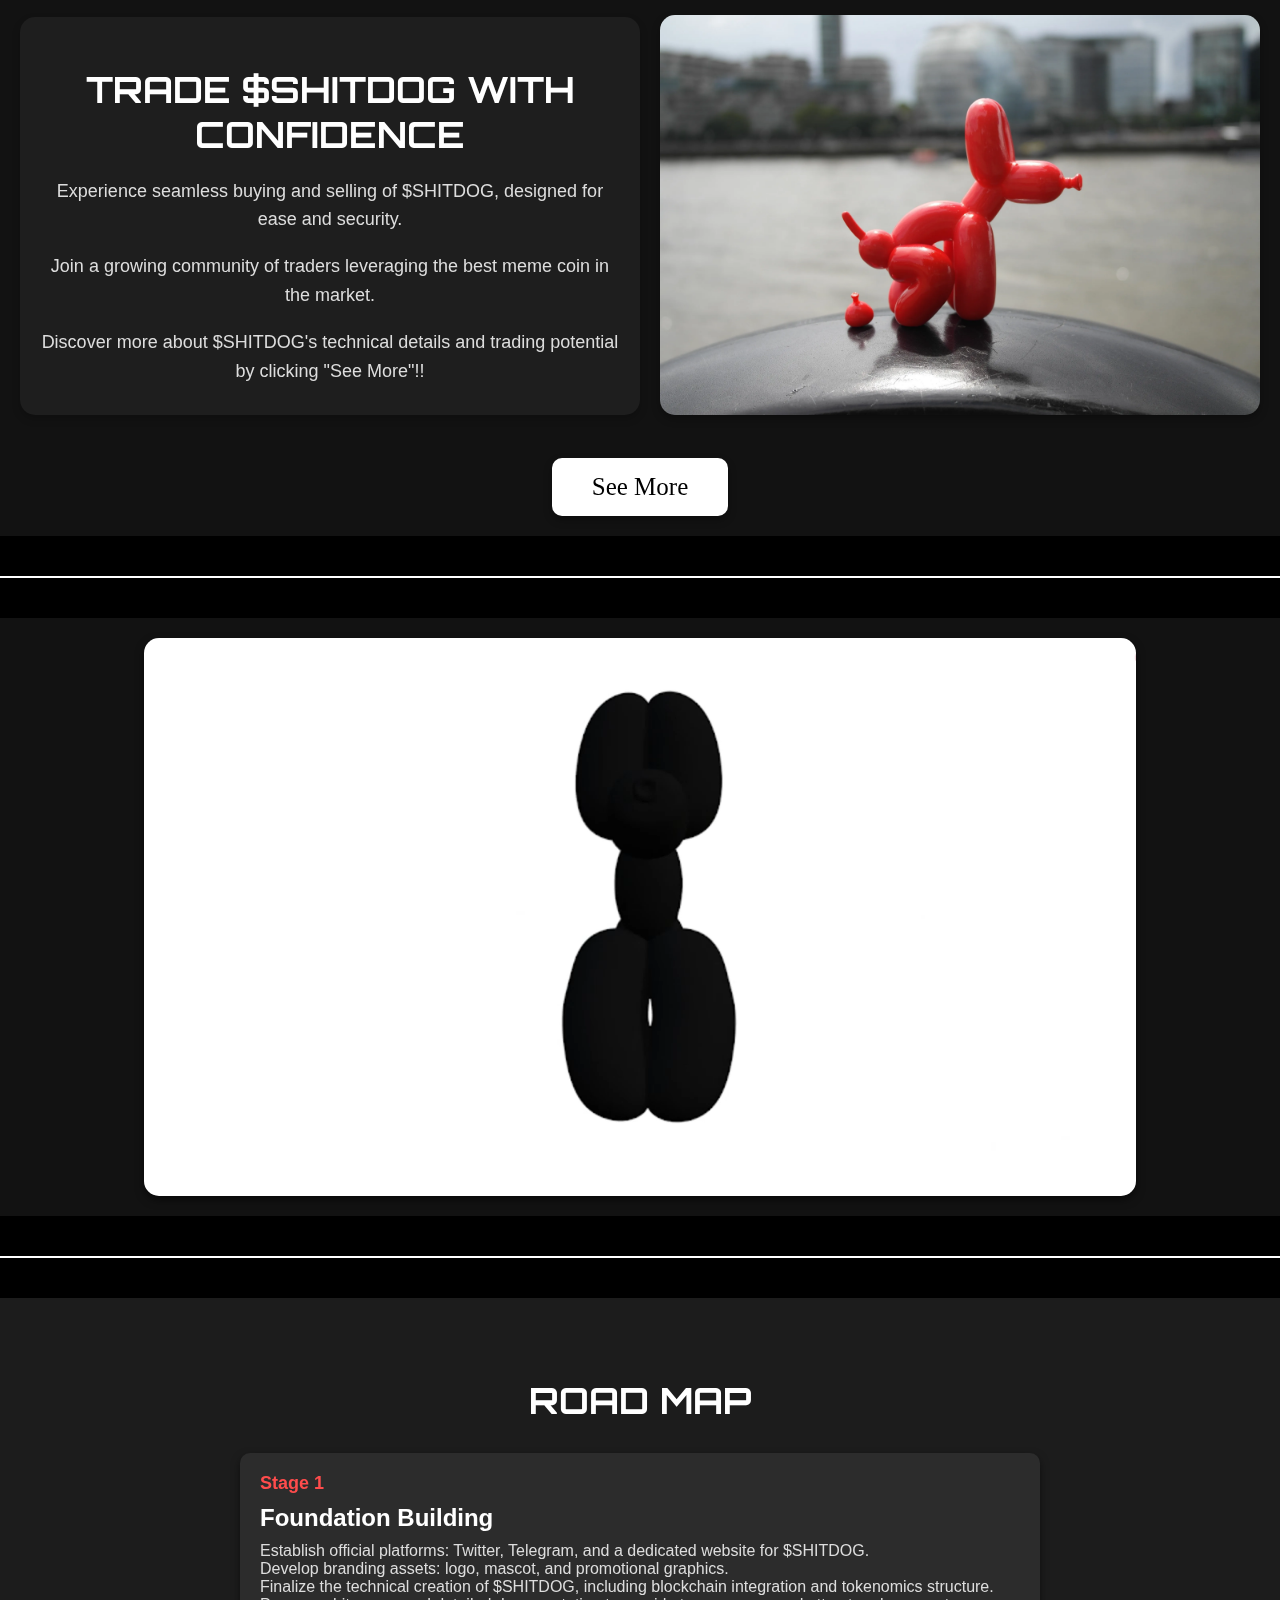
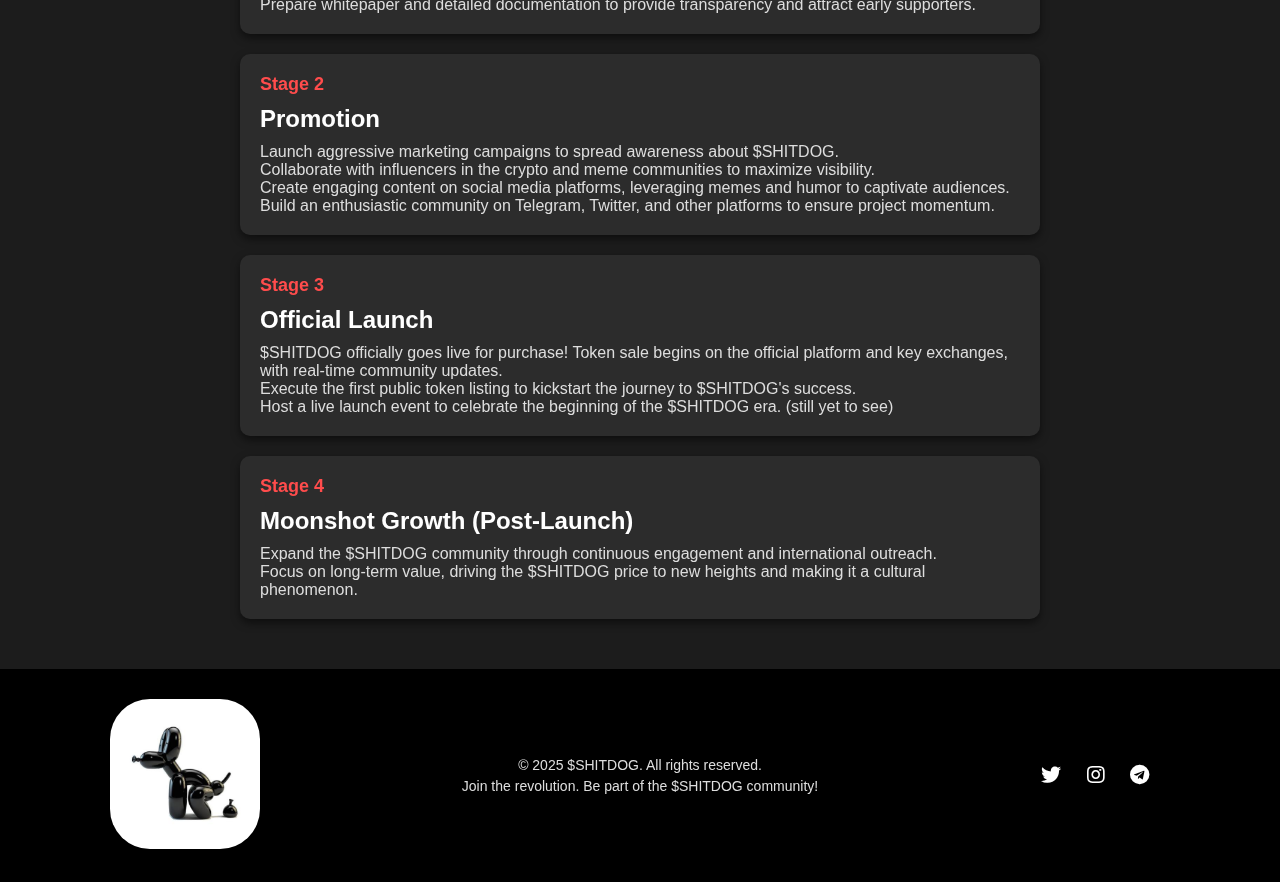
==== commit 5d9ea0d5: "buy shit" ====
--- a/aboutcoin.html
+++ b/aboutcoin.html
@@ -16,6 +16,13 @@
     <link rel="icon" type="image/png" sizes="32x32" href="imgs/iconweb-32x32.png">
     <link rel="icon" type="image/png" sizes="16x16" href="imgs/iconweb-16x16.png">
     <link rel="manifest" href="manifest.json">
+    <!-- Meta tags Open Graph -->
+    <meta property="og:title" content="$SHITDOG Official Site">
+    <meta property="og:description" content="About $SHITDOG Token page.">
+    <meta property="og:image" content="https://shitdog.live/imgs/banner.png">
+    <meta property="og:url" content="https://shitdog.live">
+    <meta property="og:type" content="website">
+    <meta name="twitter:card" content="summary_large_image">
 </head>
 <body>
     <header>
@@ -134,7 +141,7 @@
         </div>        
     </section>
     <div class="button-container">
-        <a href="#buy-now" class="buy-now-btn">See More</a>
+        <a href="economics.html" class="buy-now-btn">See More</a>
     </div>  
     
     <hr class="custom-hrr"> <!-- Linha branca entre seções --> 
@@ -148,7 +155,7 @@
 
     <hr class="custom-hrr"> <!-- Linha branca entre seções --> 
 
-    <section class="roadmap-section" id="roadmap">
+    <section class="roadmap-section">
         <div class="roadmap-container">
             <h2 class="roadmap-title">Road Map</h2>
             <div class="roadmap-timeline">
@@ -175,7 +182,7 @@
                 <div class="roadmap-item">
                     <div class="roadmap-date">Stage 3</div>
                     <div class="roadmap-description">
-                        <h3>Official Launch LIVE</h3>
+                        <h3>Official Launch</h3>
                         <p>$SHITDOG officially goes live for purchase!
                             Token sale begins on the official platform and key exchanges, with real-time community updates. <br>
                             Execute the first public token listing to kickstart the journey to $SHITDOG's success. <br>
